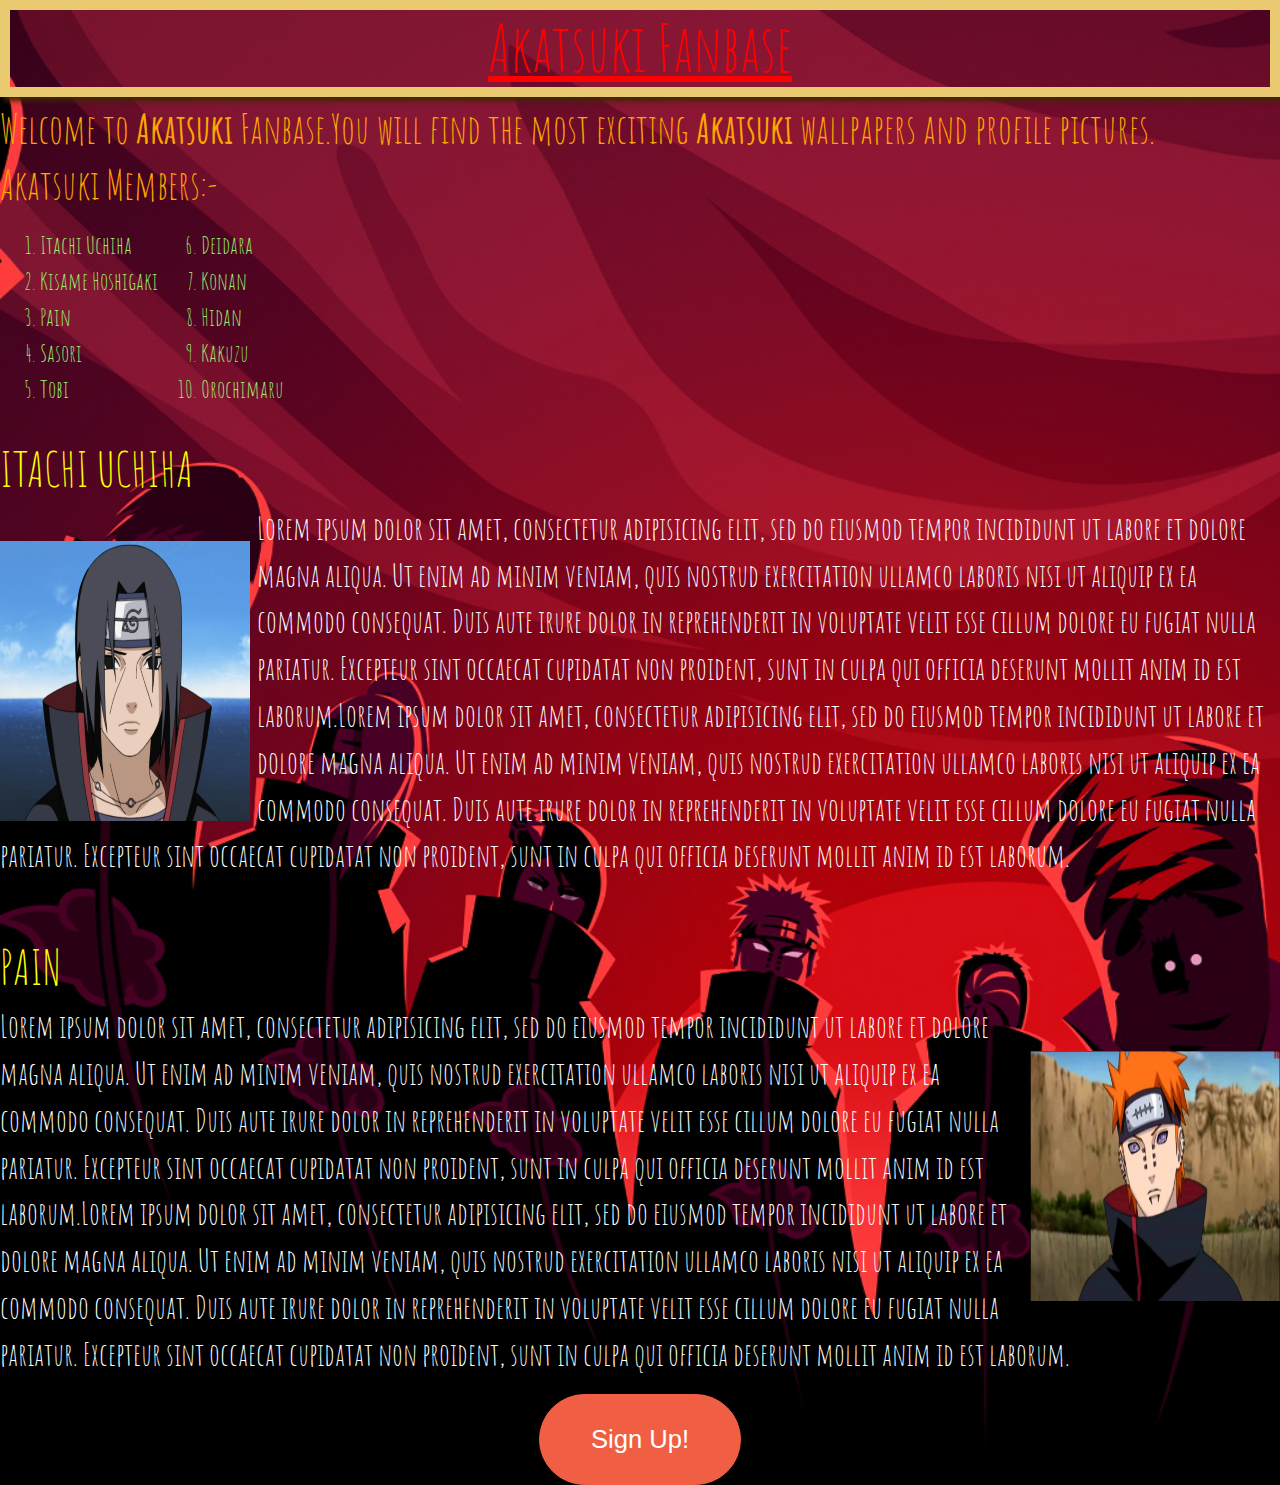
==== index.html @ c1d6a8ce "Update and rename 1.html to index.html" ====
<!DOCTYPE html>
<html>
<head>
	 <meta charset="utf-8">
      <meta name="viewport" content="width=device-width, initial-scale=1, shrink-to-fit=no">
	<title>Akatsuki-fanbase</title>
	 <link rel="stylesheet" href="https://stackpath.bootstrapcdn.com/bootstrap/4.3.1/css/bootstrap.min.css" integrity="sha384-ggOyR0iXCbMQv3Xipma34MD+dH/1fQ784/j6cY/iJTQUOhcWr7x9JvoRxT2MZw1T" crossorigin="anonymous">
	<link rel="stylesheet" type="text/css" href="style.css">
	<link href="https://fonts.googleapis.com/css2?family=Amatic+SC:wght@700&display=swap" rel="stylesheet">
</head>
<body>

<h1>Akatsuki Fanbase</h1>
<h2>  Welcome to <strong>Akatsuki</strong> Fanbase.You will find the most exciting <strong>Akatsuki</strong> wallpapers and profile pictures. </h2>

<h2>Akatsuki Members:-</h2>
<div class="boxmodel">
  <ol>
 	<li>Itachi Uchiha</li>
	<li>Kisame Hoshigaki</li>
	<li>Pain</li>
	<li>Sasori</li>
	<li>Tobi</li>
  </ol>
</div>
<div class="boxmodel">
  <ol start="6">
  	<li>Deidara</li>
  	<li>Konan</li>
  	<li>Hidan</li>
  	<li>Kakuzu</li>
	<li>Orochimaru</li>	
  </ol>
</div>


 <div id="div1">
 	<a href="itachi.html">ITACHI UCHIHA</a><br>
 	<img src="web.png" height="280" width="250">
 	<p>Lorem ipsum dolor sit amet, consectetur adipisicing elit, sed do eiusmod
 	tempor incididunt ut labore et dolore magna aliqua. Ut enim ad minim veniam,
 	quis nostrud exercitation ullamco laboris nisi ut aliquip ex ea commodo
 	consequat. Duis aute irure dolor in reprehenderit in voluptate velit esse
 	cillum dolore eu fugiat nulla pariatur. Excepteur sint occaecat cupidatat non
 	proident, sunt in culpa qui officia deserunt mollit anim id est laborum.Lorem ipsum dolor sit amet, consectetur adipisicing elit, sed do eiusmod
 	tempor incididunt ut labore et dolore magna aliqua. Ut enim ad minim veniam,
 	quis nostrud exercitation ullamco laboris nisi ut aliquip ex ea commodo
 	consequat. Duis aute irure dolor in reprehenderit in voluptate velit esse
 	cillum dolore eu fugiat nulla pariatur. Excepteur sint occaecat cupidatat non
	proident, sunt in culpa qui officia deserunt mollit anim id est laborum.</p>
	
</div>
	<div id="div2">  
	   <br><a href="pain.html">PAIN</a><br>
        <img src="web-2.jpg" height="250" width="250">
		<p>Lorem ipsum dolor sit amet, consectetur adipisicing elit, sed do eiusmod
		tempor incididunt ut labore et dolore magna aliqua. Ut enim ad minim veniam,
		quis nostrud exercitation ullamco laboris nisi ut aliquip ex ea commodo
		consequat. Duis aute irure dolor in reprehenderit in voluptate velit esse
		cillum dolore eu fugiat nulla pariatur. Excepteur sint occaecat cupidatat non
		proident, sunt in culpa qui officia deserunt mollit anim id est laborum.Lorem ipsum dolor sit amet, consectetur adipisicing elit, sed do eiusmod
		tempor incididunt ut labore et dolore magna aliqua. Ut enim ad minim veniam,
		quis nostrud exercitation ullamco laboris nisi ut aliquip ex ea commodo
		consequat. Duis aute irure dolor in reprehenderit in voluptate velit esse
		cillum dolore eu fugiat nulla pariatur. Excepteur sint occaecat cupidatat non
		proident, sunt in culpa qui officia deserunt mollit anim id est laborum.</p>
	</div>
<footer>
<a href="https://mailchi.mp/147aec777a44/sign-up"><button type="button" class="btn btn-primary">Sign Up!</button></a>	
</footer>


</body>
</html>
---- style.css ----
body{
background-image: url(320344.png);
background-size: cover;
font-family: 'Amatic SC', cursive;
}
h1{
	color:orange;
	text-align: center;
	border:10px solid #E9CA70;
	cursor: pointer;
	text-decoration: underline;
	font-size:400%; 
	font-weight:500;
	box-shadow: 4px 4px 5px #3E2903;
	
}
h1:hover{
	color:red;

}
h2{
	color:orange;
	font-size: 250%;
    
}
a{
	color: yellow;
	font-size: 200%;

}
 p{

	color:white;
	font-size:130%;
	
}
div {
	color:rgba(155,245,111,1);	font-size:150%;
}
.boxmodel{ 
	border:0px solid red;
	display:inline-block;
	padding: 0px 0px;
	margin:10px 0px;

}


#div1 img{
	float:left;
	margin-top:1.5em;
	margin-right: 0.3em;
}



#div2 img{
	float: right;
	margin-left: 0.3em;
	margin-top: 2em;
}
footer{
	clear:both;
	text-align: center;
}
form{
	color: yellow;
}
.container{
	display: flex;
	flex-wrap: wrap;
    justify-content: center;
}
#div4 img{
	width: 400px;
	height: 400px;
	margin: 10px;
	transition: all 0.5s;
}

#div4 img:hover{
	transform:scale(1.1);
}


.btn-primary{
	background-color: #F05F44;
	border-radius:300px;
	padding: 1em 2em;
	border-color: #F05F44;
	font-size: 80%;
	font-family: arial;
}
.btn-primary:hover{
	background-color: #ee4b08;
	border-color: #ee4b08;
	
}
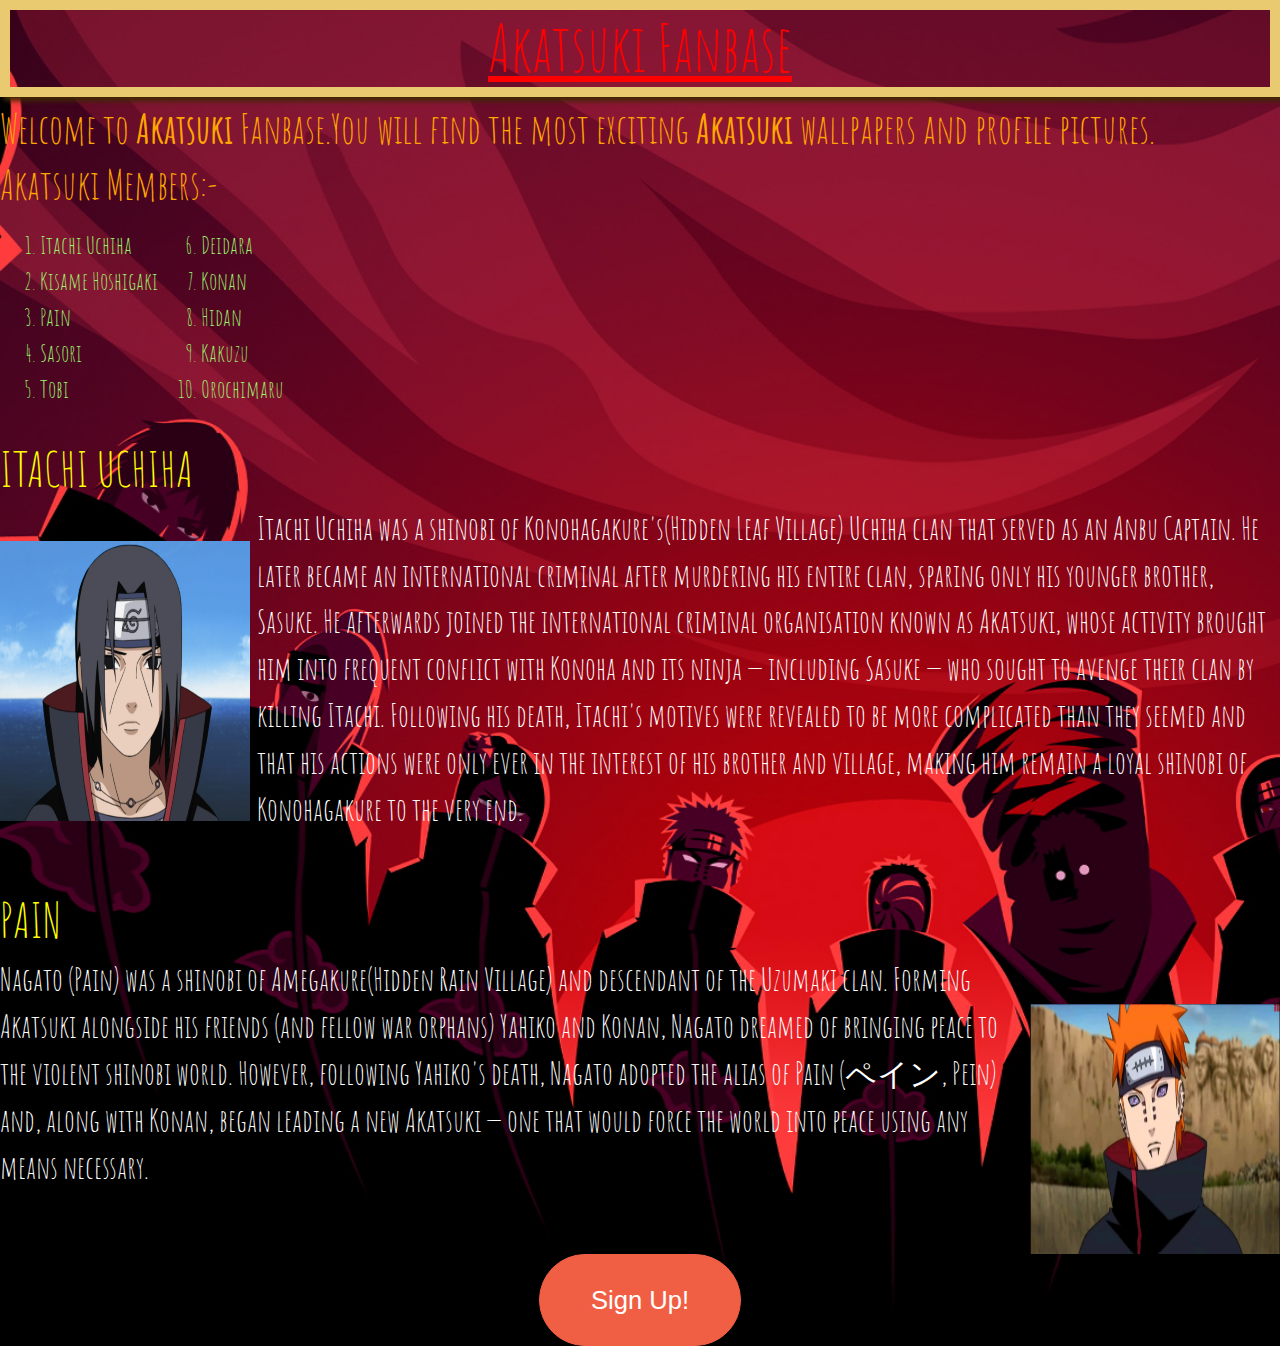
==== commit 15ebd191: "Website" ====
--- a/index.html
+++ b/index.html
@@ -37,33 +37,13 @@
  <div id="div1">
  	<a href="itachi.html">ITACHI UCHIHA</a><br>
  	<img src="web.png" height="280" width="250">
- 	<p>Lorem ipsum dolor sit amet, consectetur adipisicing elit, sed do eiusmod
- 	tempor incididunt ut labore et dolore magna aliqua. Ut enim ad minim veniam,
- 	quis nostrud exercitation ullamco laboris nisi ut aliquip ex ea commodo
- 	consequat. Duis aute irure dolor in reprehenderit in voluptate velit esse
- 	cillum dolore eu fugiat nulla pariatur. Excepteur sint occaecat cupidatat non
- 	proident, sunt in culpa qui officia deserunt mollit anim id est laborum.Lorem ipsum dolor sit amet, consectetur adipisicing elit, sed do eiusmod
- 	tempor incididunt ut labore et dolore magna aliqua. Ut enim ad minim veniam,
- 	quis nostrud exercitation ullamco laboris nisi ut aliquip ex ea commodo
- 	consequat. Duis aute irure dolor in reprehenderit in voluptate velit esse
- 	cillum dolore eu fugiat nulla pariatur. Excepteur sint occaecat cupidatat non
-	proident, sunt in culpa qui officia deserunt mollit anim id est laborum.</p>
+ 	<p>Itachi Uchiha was a shinobi of Konohagakure's(Hidden Leaf Village) Uchiha clan that served as an Anbu Captain. He later became an international criminal after murdering his entire clan, sparing only his younger brother, Sasuke. He afterwards joined the international criminal organisation known as Akatsuki, whose activity brought him into frequent conflict with Konoha and its ninja — including Sasuke — who sought to avenge their clan by killing Itachi. Following his death, Itachi's motives were revealed to be more complicated than they seemed and that his actions were only ever in the interest of his brother and village, making him remain a loyal shinobi of Konohagakure to the very end.</p>
 	
 </div>
 	<div id="div2">  
 	   <br><a href="pain.html">PAIN</a><br>
         <img src="web-2.jpg" height="250" width="250">
-		<p>Lorem ipsum dolor sit amet, consectetur adipisicing elit, sed do eiusmod
-		tempor incididunt ut labore et dolore magna aliqua. Ut enim ad minim veniam,
-		quis nostrud exercitation ullamco laboris nisi ut aliquip ex ea commodo
-		consequat. Duis aute irure dolor in reprehenderit in voluptate velit esse
-		cillum dolore eu fugiat nulla pariatur. Excepteur sint occaecat cupidatat non
-		proident, sunt in culpa qui officia deserunt mollit anim id est laborum.Lorem ipsum dolor sit amet, consectetur adipisicing elit, sed do eiusmod
-		tempor incididunt ut labore et dolore magna aliqua. Ut enim ad minim veniam,
-		quis nostrud exercitation ullamco laboris nisi ut aliquip ex ea commodo
-		consequat. Duis aute irure dolor in reprehenderit in voluptate velit esse
-		cillum dolore eu fugiat nulla pariatur. Excepteur sint occaecat cupidatat non
-		proident, sunt in culpa qui officia deserunt mollit anim id est laborum.</p>
+		<p>Nagato (Pain) was a shinobi of Amegakure(Hidden Rain Village) and descendant of the Uzumaki clan. Forming Akatsuki alongside his friends (and fellow war orphans) Yahiko and Konan, Nagato dreamed of bringing peace to the violent shinobi world. However, following Yahiko's death, Nagato adopted the alias of Pain (ペイン, Pein) and, along with Konan, began leading a new Akatsuki — one that would force the world into peace using any means necessary.</p>
 	</div>
 <footer>
 <a href="https://mailchi.mp/147aec777a44/sign-up"><button type="button" class="btn btn-primary">Sign Up!</button></a>	
@@ -71,4 +51,4 @@
 
 
 </body>
-</html>
+</html>--- a/style.css
+++ b/style.css
@@ -95,4 +95,4 @@
 	background-color: #ee4b08;
 	border-color: #ee4b08;
 	
-}
+}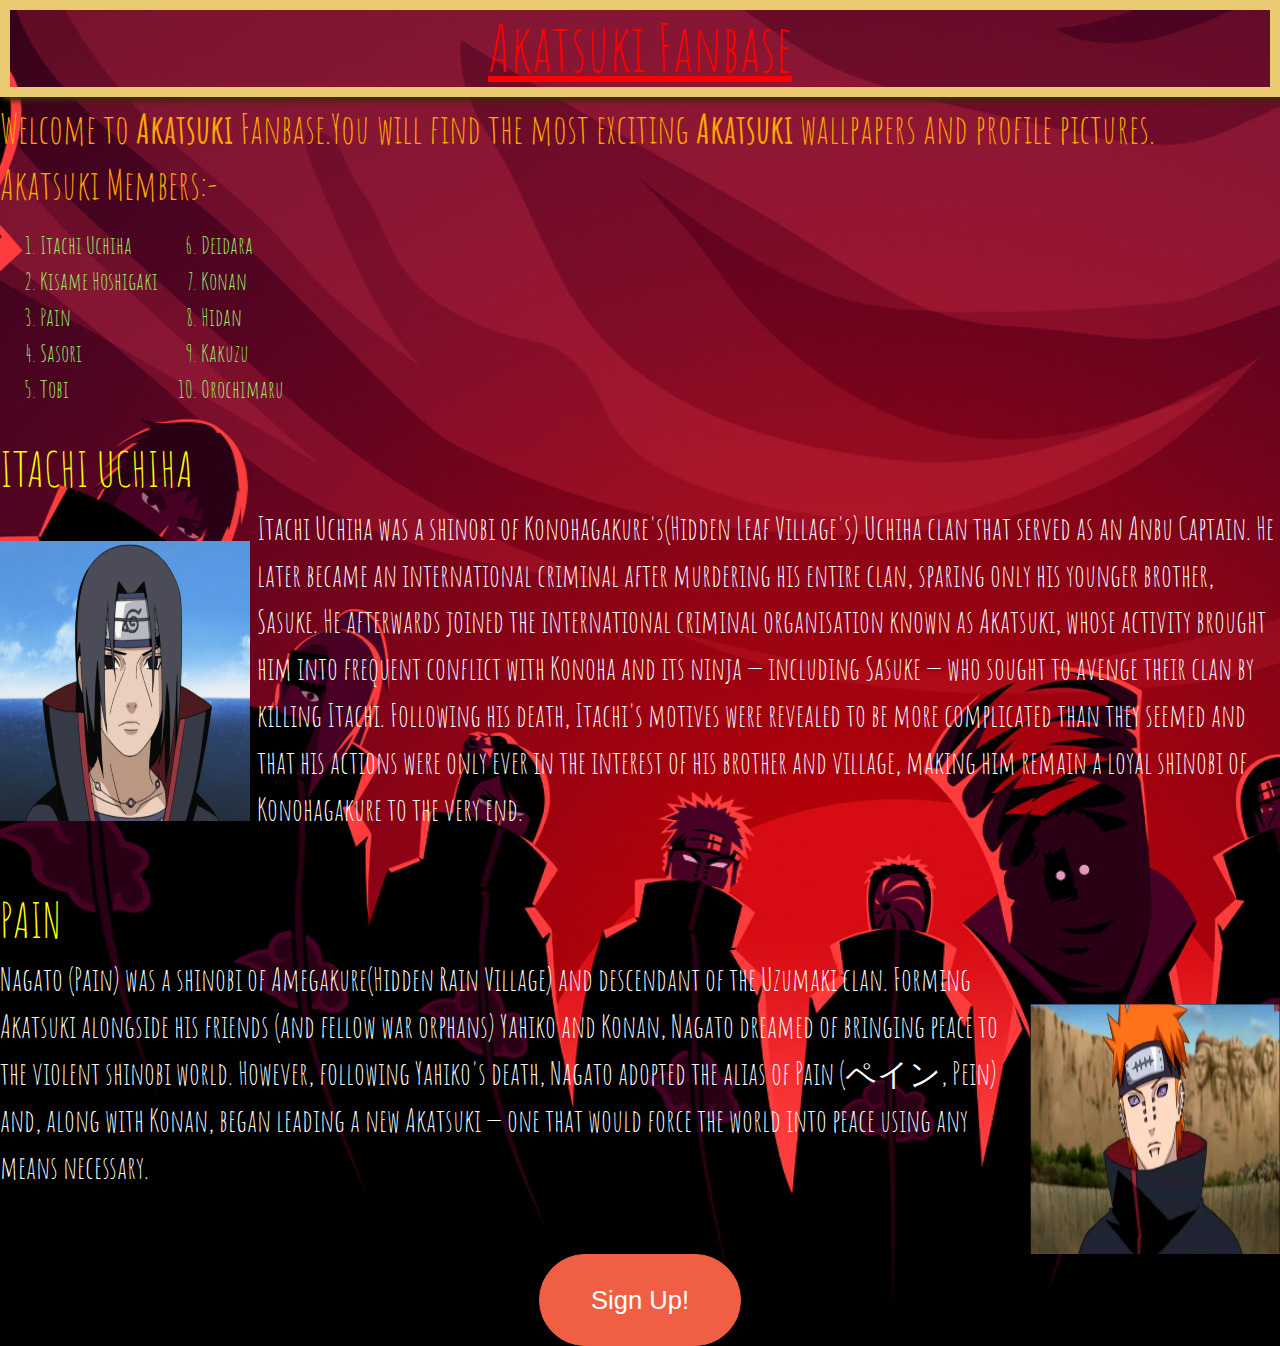
==== commit f03f05aa: "Update index.html" ====
--- a/index.html
+++ b/index.html
@@ -37,13 +37,20 @@
  <div id="div1">
  	<a href="itachi.html">ITACHI UCHIHA</a><br>
  	<img src="web.png" height="280" width="250">
- 	<p>Itachi Uchiha was a shinobi of Konohagakure's(Hidden Leaf Village) Uchiha clan that served as an Anbu Captain. He later became an international criminal after murdering his entire clan, sparing only his younger brother, Sasuke. He afterwards joined the international criminal organisation known as Akatsuki, whose activity brought him into frequent conflict with Konoha and its ninja — including Sasuke — who sought to avenge their clan by killing Itachi. Following his death, Itachi's motives were revealed to be more complicated than they seemed and that his actions were only ever in the interest of his brother and village, making him remain a loyal shinobi of Konohagakure to the very end.</p>
+ 	<p>Itachi Uchiha was a shinobi of Konohagakure's(Hidden Leaf Village's) Uchiha clan that served as an Anbu Captain. He later became an international criminal after
+		murdering his entire clan, sparing only his younger brother, Sasuke. He afterwards joined the international criminal organisation known as Akatsuki, whose 
+		activity brought him into frequent conflict with Konoha and its ninja — including Sasuke — who sought to avenge their clan by killing Itachi.
+		Following his death, Itachi's motives were revealed to be more complicated than they seemed and that his actions were only ever in the interest of 
+		his brother and village, making him remain a loyal shinobi of Konohagakure to the very end.</p>
 	
 </div>
 	<div id="div2">  
 	   <br><a href="pain.html">PAIN</a><br>
         <img src="web-2.jpg" height="250" width="250">
-		<p>Nagato (Pain) was a shinobi of Amegakure(Hidden Rain Village) and descendant of the Uzumaki clan. Forming Akatsuki alongside his friends (and fellow war orphans) Yahiko and Konan, Nagato dreamed of bringing peace to the violent shinobi world. However, following Yahiko's death, Nagato adopted the alias of Pain (ペイン, Pein) and, along with Konan, began leading a new Akatsuki — one that would force the world into peace using any means necessary.</p>
+		<p>Nagato (Pain) was a shinobi of Amegakure(Hidden Rain Village) and descendant of the Uzumaki clan. Forming Akatsuki alongside his friends
+		(and fellow war orphans) Yahiko and Konan, Nagato dreamed of bringing peace to the violent shinobi world. However, following Yahiko's death,
+	        Nagato adopted the alias of Pain (ペイン, Pein) and, along with Konan, began leading a new Akatsuki — one that would force the world into peace
+		using any means necessary.</p>
 	</div>
 <footer>
 <a href="https://mailchi.mp/147aec777a44/sign-up"><button type="button" class="btn btn-primary">Sign Up!</button></a>	
@@ -51,4 +58,4 @@
 
 
 </body>
-</html>+</html>
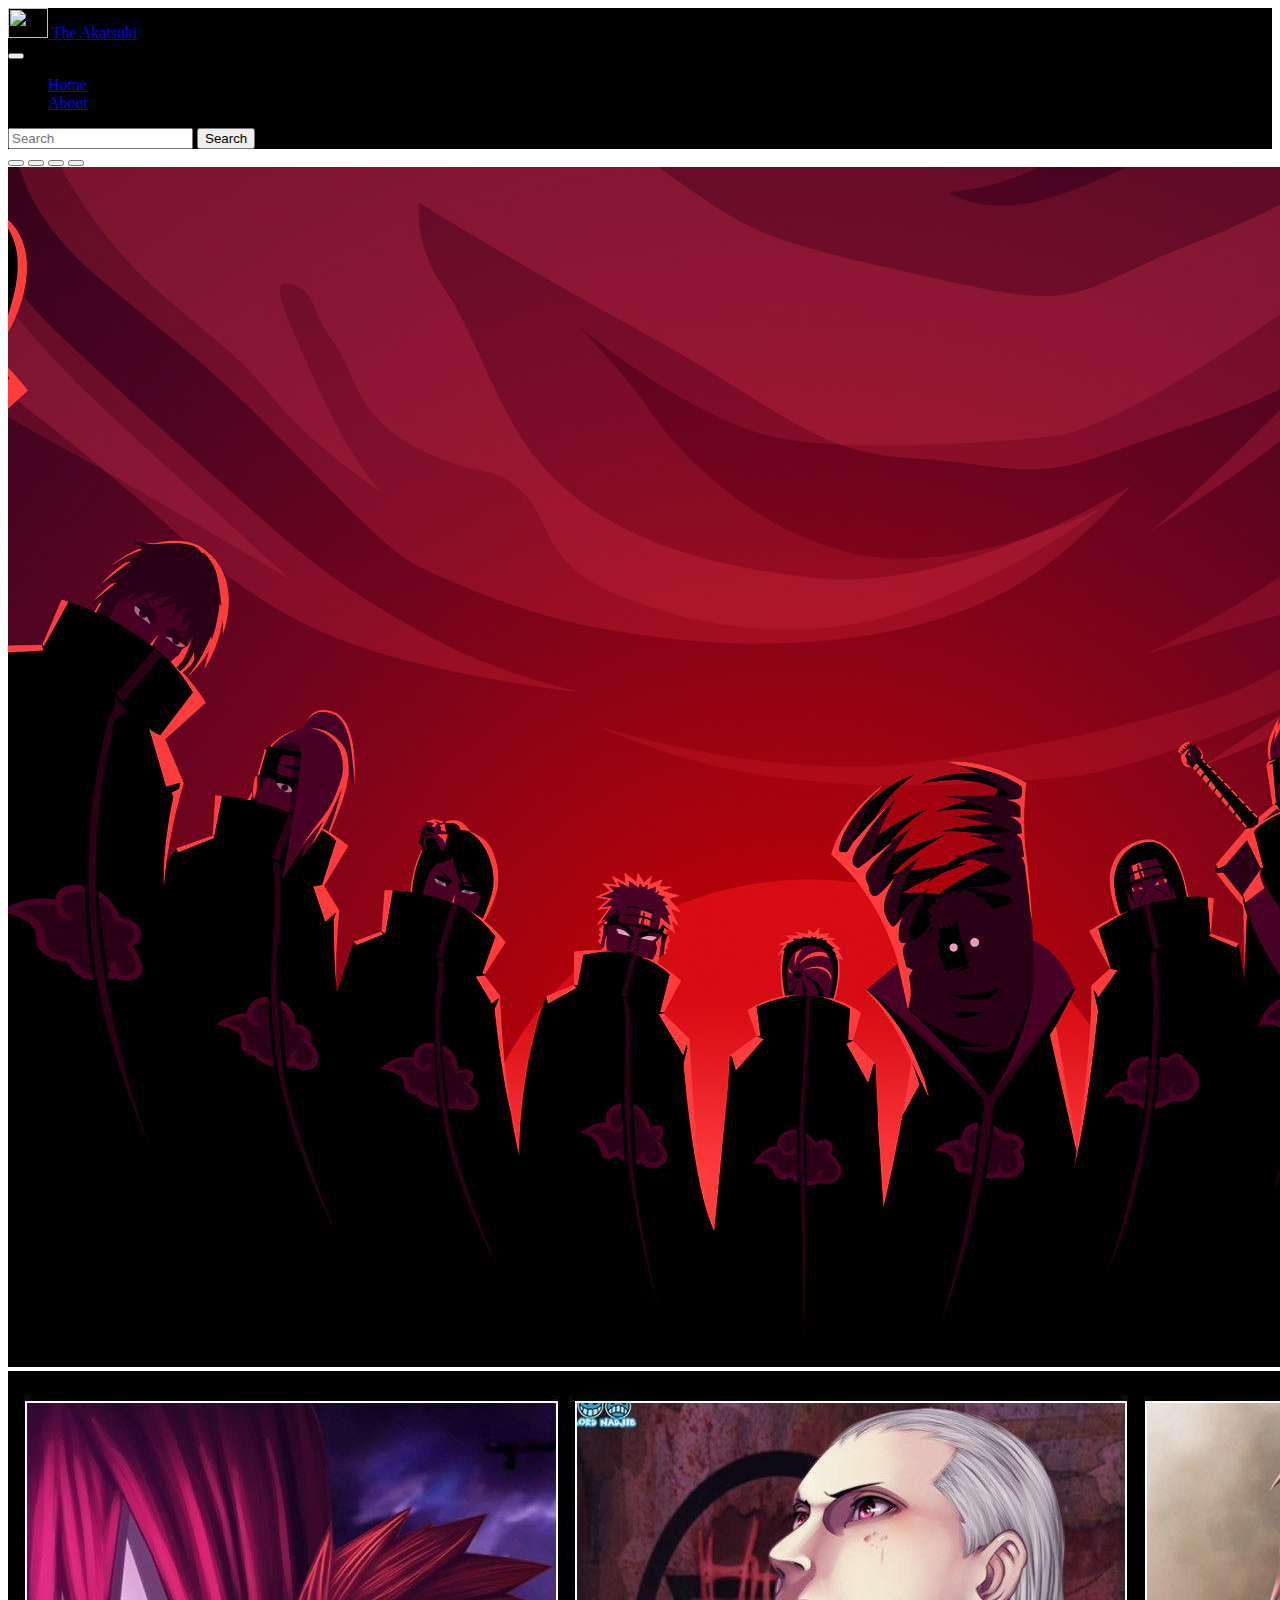
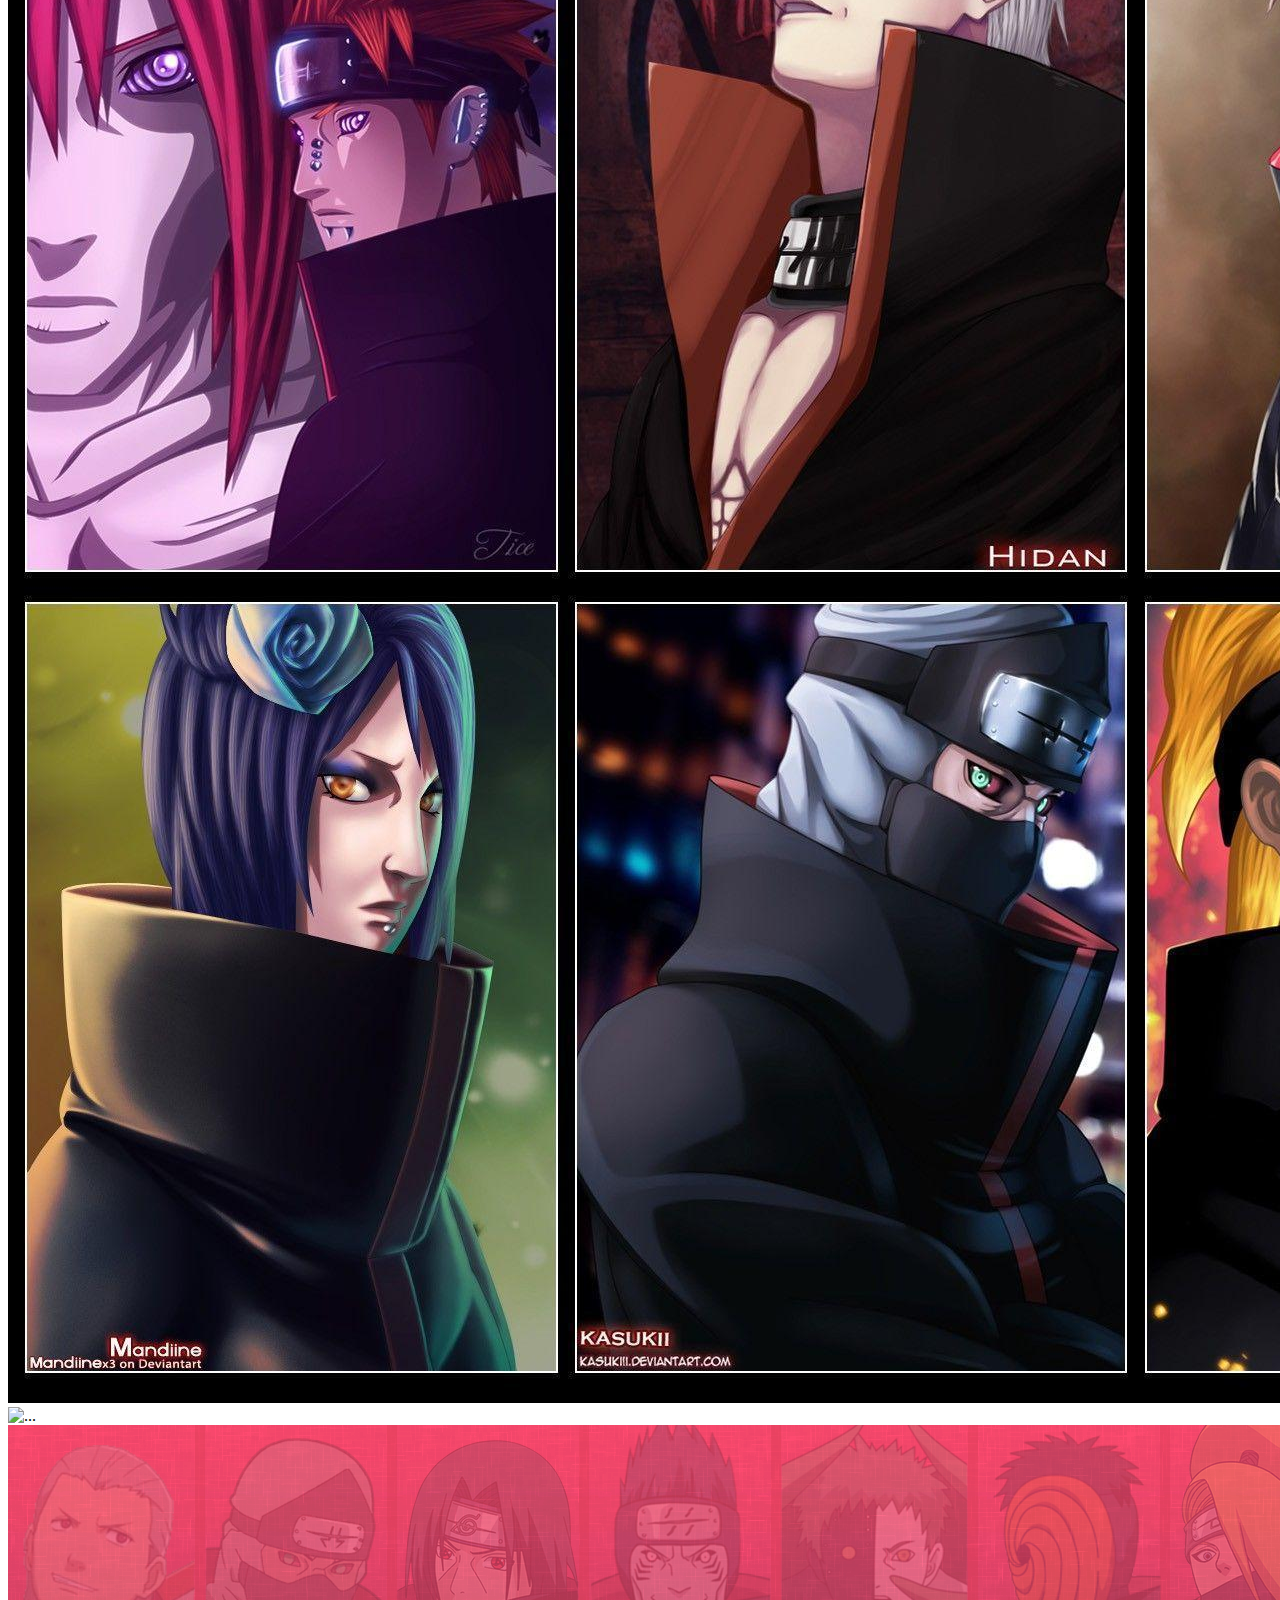
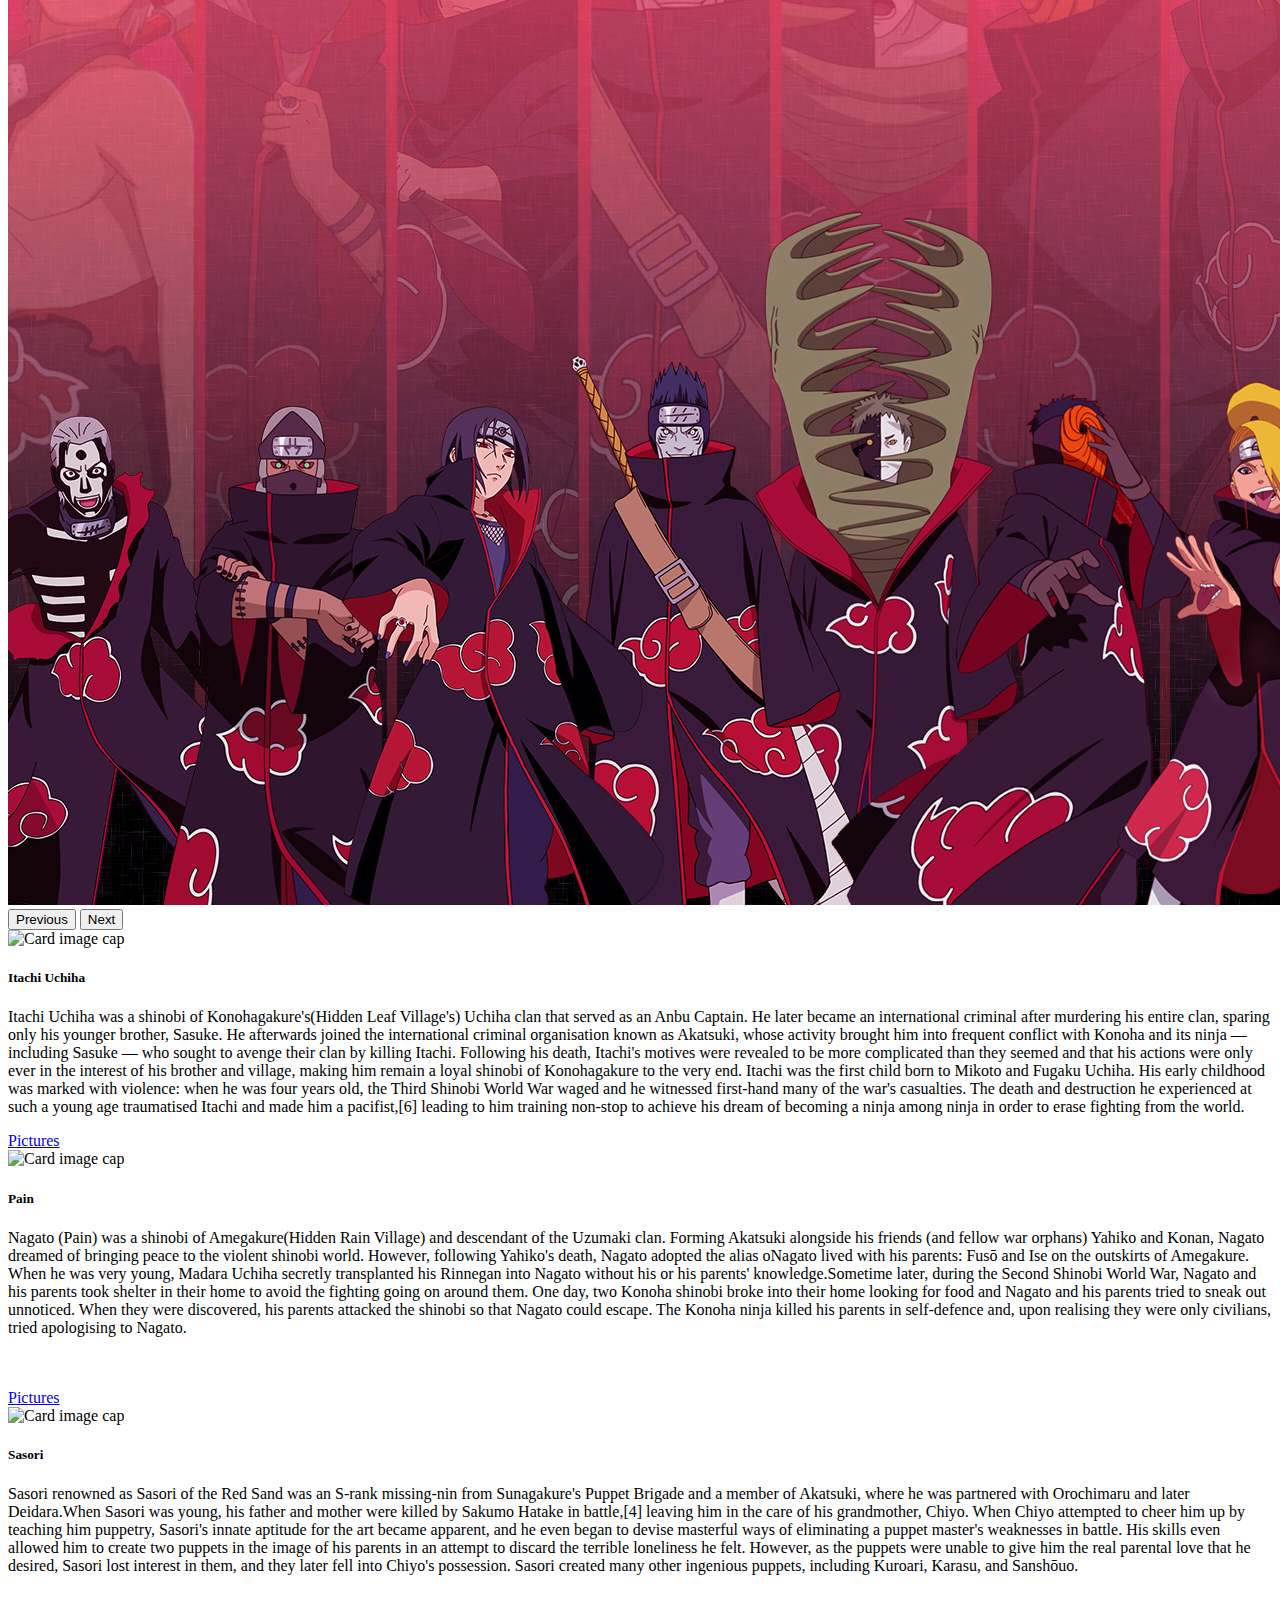
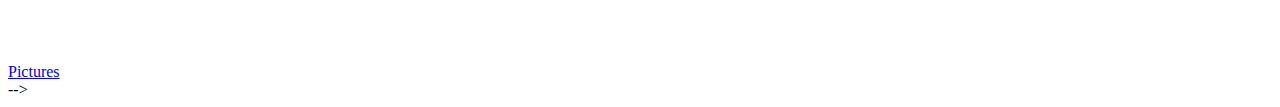
==== commit 73e61ee1: "Create index.html" ====
--- a/index.html
+++ b/index.html
@@ -1,61 +1,126 @@
-<!DOCTYPE html>
-<html>
-<head>
-	 <meta charset="utf-8">
-      <meta name="viewport" content="width=device-width, initial-scale=1, shrink-to-fit=no">
-	<title>Akatsuki-fanbase</title>
-	 <link rel="stylesheet" href="https://stackpath.bootstrapcdn.com/bootstrap/4.3.1/css/bootstrap.min.css" integrity="sha384-ggOyR0iXCbMQv3Xipma34MD+dH/1fQ784/j6cY/iJTQUOhcWr7x9JvoRxT2MZw1T" crossorigin="anonymous">
-	<link rel="stylesheet" type="text/css" href="style.css">
-	<link href="https://fonts.googleapis.com/css2?family=Amatic+SC:wght@700&display=swap" rel="stylesheet">
-</head>
-<body>
+<!doctype html>
+<html lang="en">
+  <head>
+    <!-- Required meta tags -->
+    <meta charset="utf-8">
+    <meta name="viewport" content="width=device-width, initial-scale=1">
 
-<h1>Akatsuki Fanbase</h1>
-<h2>  Welcome to <strong>Akatsuki</strong> Fanbase.You will find the most exciting <strong>Akatsuki</strong> wallpapers and profile pictures. </h2>
+    <!-- Bootstrap CSS -->
+    <link href="https://cdn.jsdelivr.net/npm/bootstrap@5.0.0-beta3/dist/css/bootstrap.min.css" rel="stylesheet" integrity="sha384-eOJMYsd53ii+scO/bJGFsiCZc+5NDVN2yr8+0RDqr0Ql0h+rP48ckxlpbzKgwra6" crossorigin="anonymous">
+    <link rel="stylesheet" type="text/css" href="style.css">
+    <title>Akatsuki</title>
+  </head>
+  <body>
+ <nav class="navbar navbar-expand-lg navbar-dark "style="background-color:black;" >
+  <div class="container-fluid">
+    <nav class="navbar navbar-dark " >
+  <div class="container-fluid">
+    <a class="navbar-brand "  style="background-color:black;" href="#">
+      <img src="logo.jpg" alt="" width="40" height="30" class="d-inline-block align-text-top">
+      The Akatsuki
+    </a>
+  </div>
+</nav>
+    <button class="navbar-toggler" type="button" data-bs-toggle="collapse" data-bs-target="#navbarSupportedContent" aria-controls="navbarSupportedContent" aria-expanded="false" aria-label="Toggle navigation">
+      <span class="navbar-toggler-icon"></span>
+    </button>
+    <div class="collapse navbar-collapse" id="navbarSupportedContent">
+      <ul class="navbar-nav me-auto mb-2 mb-lg-0">
+        <li class="nav-item">
+          <a class="nav-link active" aria-current="page" href="#">Home</a>
+        </li>
+        <li class="nav-item">
+          <a class="nav-link" href="#">About</a>
+        </li>
+        
+      
+      </ul>
+      <form class="d-flex">
+        <input class="form-control me-2" type="search" placeholder="Search" aria-label="Search">
+        <button class="btn btn-outline-danger" type="submit">Search</button>
+      </form>
+    </div>
+  </div>
+</nav>
 
-<h2>Akatsuki Members:-</h2>
-<div class="boxmodel">
-  <ol>
- 	<li>Itachi Uchiha</li>
-	<li>Kisame Hoshigaki</li>
-	<li>Pain</li>
-	<li>Sasori</li>
-	<li>Tobi</li>
-  </ol>
+
+<div class="container-fluid">
+   <div id="carouselExampleIndicators" class="carousel slide carousel-fade" data-bs-ride="carousel">
+  <div class="carousel-indicators">
+    <button type="button" data-bs-target="#carouselExampleIndicators" data-bs-slide-to="0" class="active" aria-current="true" aria-label="Slide 1"></button>
+    <button type="button" data-bs-target="#carouselExampleIndicators" data-bs-slide-to="1" aria-label="Slide 2"></button>
+    <button type="button" data-bs-target="#carouselExampleIndicators" data-bs-slide-to="2" aria-label="Slide 3"></button>
+    <button type="button" data-bs-target="#carouselExampleIndicators" data-bs-slide-to="3" aria-label="Slide 4"></button>
+  </div>
+  <div class="carousel-inner">
+    <div class="carousel-item active">
+      <img src="carousel1.png" class="d-block w-100" alt="...">
+    </div>
+     <div class="carousel-item">
+      <img src="akatsuki-2.jpg" class="d-block w-100" alt="...">
+    </div>
+    <div class="carousel-item">
+      <img src="akatsuki-1.jpg" class="d-block w-100" alt="...">
+    </div>
+    <div class="carousel-item">
+      <img src="akatsuki.png" class="d-block w-100" alt="...">
+    </div>
+     
+  </div>
+  <button class="carousel-control-prev" type="button" data-bs-target="#carouselExampleIndicators" data-bs-slide="prev">
+    <span class="carousel-control-prev-icon" aria-hidden="true"></span>
+    <span class="visually-hidden">Previous</span>
+  </button>
+  <button class="carousel-control-next" type="button" data-bs-target="#carouselExampleIndicators" data-bs-slide="next">
+    <span class="carousel-control-next-icon" aria-hidden="true"></span>
+    <span class="visually-hidden">Next</span>
+  </button>
+ </div>
 </div>
-<div class="boxmodel">
-  <ol start="6">
-  	<li>Deidara</li>
-  	<li>Konan</li>
-  	<li>Hidan</li>
-  	<li>Kakuzu</li>
-	<li>Orochimaru</li>	
-  </ol>
+<div class="card-group">
+  <div class="card bg-dark mx-2">
+    <img class="card-img-top" src="web.png" height="300" width="250" alt="Card image cap">
+    <div class="card-body">
+      <h5 class="card-title">Itachi Uchiha</h5>
+      <p class="card-text">Itachi Uchiha was a shinobi of Konohagakure's(Hidden Leaf Village's) Uchiha clan that served as an Anbu Captain. He later became an international criminal after
+         murdering his entire clan, sparing only his younger brother, Sasuke. He afterwards joined the international criminal organisation known as Akatsuki, whose 
+         activity brought him into frequent conflict with Konoha and its ninja — including Sasuke — who sought to avenge their clan by killing Itachi.
+         Following his death, Itachi's motives were revealed to be more complicated than they seemed and that his actions were only ever in the interest of 
+         his brother and village, making him remain a loyal shinobi of Konohagakure to the very end. Itachi was the first child born to Mikoto and Fugaku Uchiha. His early childhood was marked with violence: when he was four years old, the Third Shinobi World War waged and he witnessed first-hand many of the war's casualties. The death and destruction he experienced at such a young age traumatised Itachi and made him a pacifist,[6] leading to him training non-stop to achieve his dream of becoming a ninja among ninja in order to erase fighting from the world.</p>
+    
+      <a href="itachi.html" class="btn btn-danger">Pictures</a>
+    </div>
+  </div>
+  <div class="card bg-dark mx-2">
+    <img class="card-img-top" src="web-2.jpg" height="300" width="250" alt="Card image cap">
+    <div class="card-body">
+      <h5 class="card-title">Pain</h5>
+      <p class="card-text">Nagato (Pain) was a shinobi of Amegakure(Hidden Rain Village) and descendant of the Uzumaki clan. Forming Akatsuki alongside his friends
+         (and fellow war orphans) Yahiko and Konan, Nagato dreamed of bringing peace to the violent shinobi world. However, following Yahiko's death,
+          Nagato adopted the alias oNagato lived with his parents: Fusō and Ise on the outskirts of Amegakure. When he was very young, Madara Uchiha secretly transplanted his Rinnegan into Nagato without his or his parents' knowledge.Sometime later, during the Second Shinobi World War, Nagato and his parents took shelter in their home to avoid the fighting going on around them. One day, two Konoha shinobi broke into their home looking for food and Nagato and his parents tried to sneak out unnoticed. When they were discovered, his parents attacked the shinobi so that Nagato could escape. The Konoha ninja killed his parents in self-defence and, upon realising they were only civilians, tried apologising to Nagato. </p><br><br>
+    
+      <a href="pain.html" class="btn btn-danger">Pictures</a>
+    </div>
+  </div>
+  <div class="card bg-dark mx-2">
+    <img class="card-img-top" src="web-3.png" height="300" width="250" alt="Card image cap">
+    <div class="card-body">
+      <h5 class="card-title">Sasori</h5>
+      <p class="card-text">Sasori renowned as Sasori of the Red Sand was an S-rank missing-nin from Sunagakure's Puppet Brigade and a member of Akatsuki, where he was partnered with Orochimaru and later Deidara.When Sasori was young, his father and mother were killed by Sakumo Hatake in battle,[4] leaving him in the care of his grandmother, Chiyo. When Chiyo attempted to cheer him up by teaching him puppetry, Sasori's innate aptitude for the art became apparent, and he even began to devise masterful ways of eliminating a puppet master's weaknesses in battle. His skills even allowed him to create two puppets in the image of his parents in an attempt to discard the terrible loneliness he felt. However, as the puppets were unable to give him the real parental love that he desired, Sasori lost interest in them, and they later fell into Chiyo's possession. Sasori created many other ingenious puppets, including Kuroari, Karasu, and Sanshōuo.</p><br><br><br><br>
+      
+      
+      <a href=" " class="btn btn-danger">Pictures</a>
+    </div>
+  </div>
 </div>
 
+ 
+  
 
- <div id="div1">
- 	<a href="itachi.html">ITACHI UCHIHA</a><br>
- 	<img src="web.png" height="280" width="250">
- 	<p>Itachi Uchiha was a shinobi of Konohagakure's(Hidden Leaf Village's) Uchiha clan that served as an Anbu Captain. He later became an international criminal after
-		murdering his entire clan, sparing only his younger brother, Sasuke. He afterwards joined the international criminal organisation known as Akatsuki, whose 
-		activity brought him into frequent conflict with Konoha and its ninja — including Sasuke — who sought to avenge their clan by killing Itachi.
-		Following his death, Itachi's motives were revealed to be more complicated than they seemed and that his actions were only ever in the interest of 
-		his brother and village, making him remain a loyal shinobi of Konohagakure to the very end.</p>
-	
-</div>
-	<div id="div2">  
-	   <br><a href="pain.html">PAIN</a><br>
-        <img src="web-2.jpg" height="250" width="250">
-		<p>Nagato (Pain) was a shinobi of Amegakure(Hidden Rain Village) and descendant of the Uzumaki clan. Forming Akatsuki alongside his friends
-		(and fellow war orphans) Yahiko and Konan, Nagato dreamed of bringing peace to the violent shinobi world. However, following Yahiko's death,
-	        Nagato adopted the alias of Pain (ペイン, Pein) and, along with Konan, began leading a new Akatsuki — one that would force the world into peace
-		using any means necessary.</p>
-	</div>
-<footer>
-<a href="https://mailchi.mp/147aec777a44/sign-up"><button type="button" class="btn btn-primary">Sign Up!</button></a>	
-</footer>
+  
+  
+    <script src="https://cdn.jsdelivr.net/npm/bootstrap@5.0.0-beta3/dist/js/bootstrap.bundle.min.js" integrity="sha384-JEW9xMcG8R+pH31jmWH6WWP0WintQrMb4s7ZOdauHnUtxwoG2vI5DkLtS3qm9Ekf" crossorigin="anonymous"></script>
 
-
-</body>
-</html>
+    -->
+  </body>
+</html>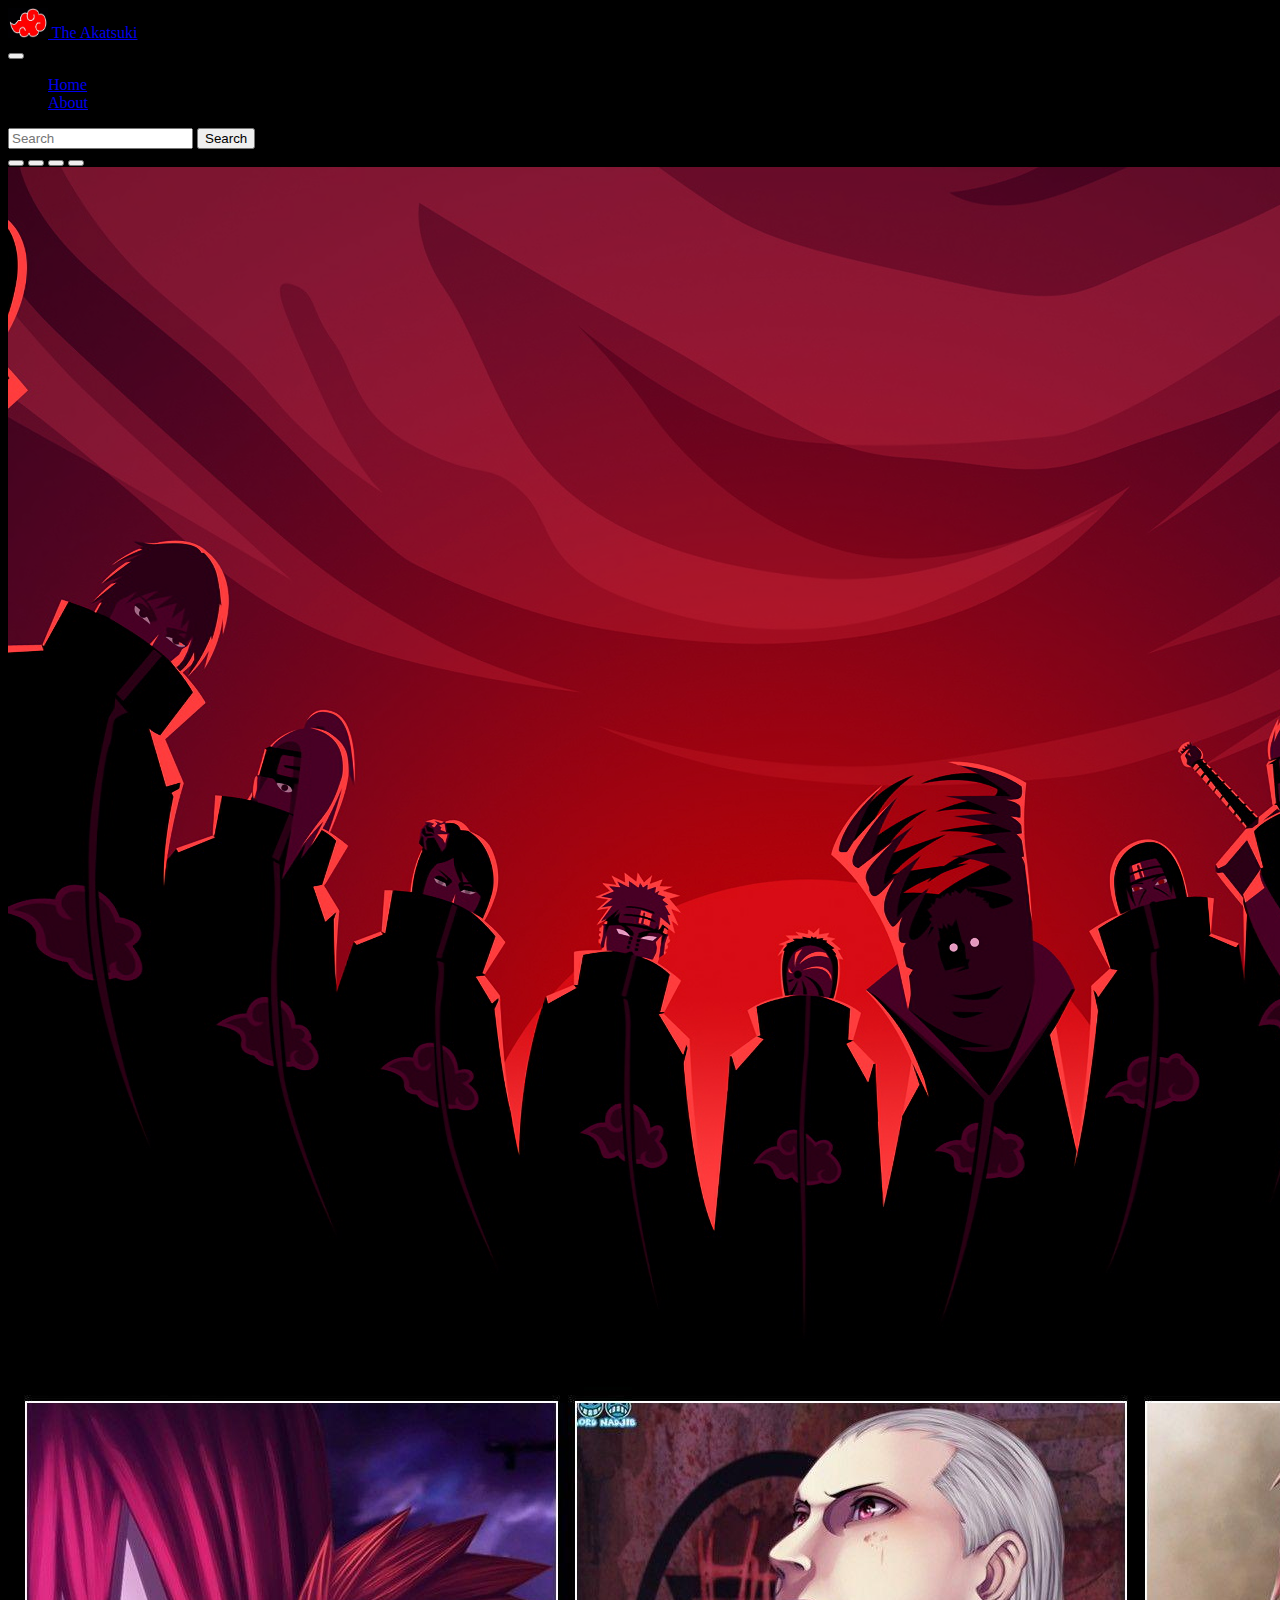
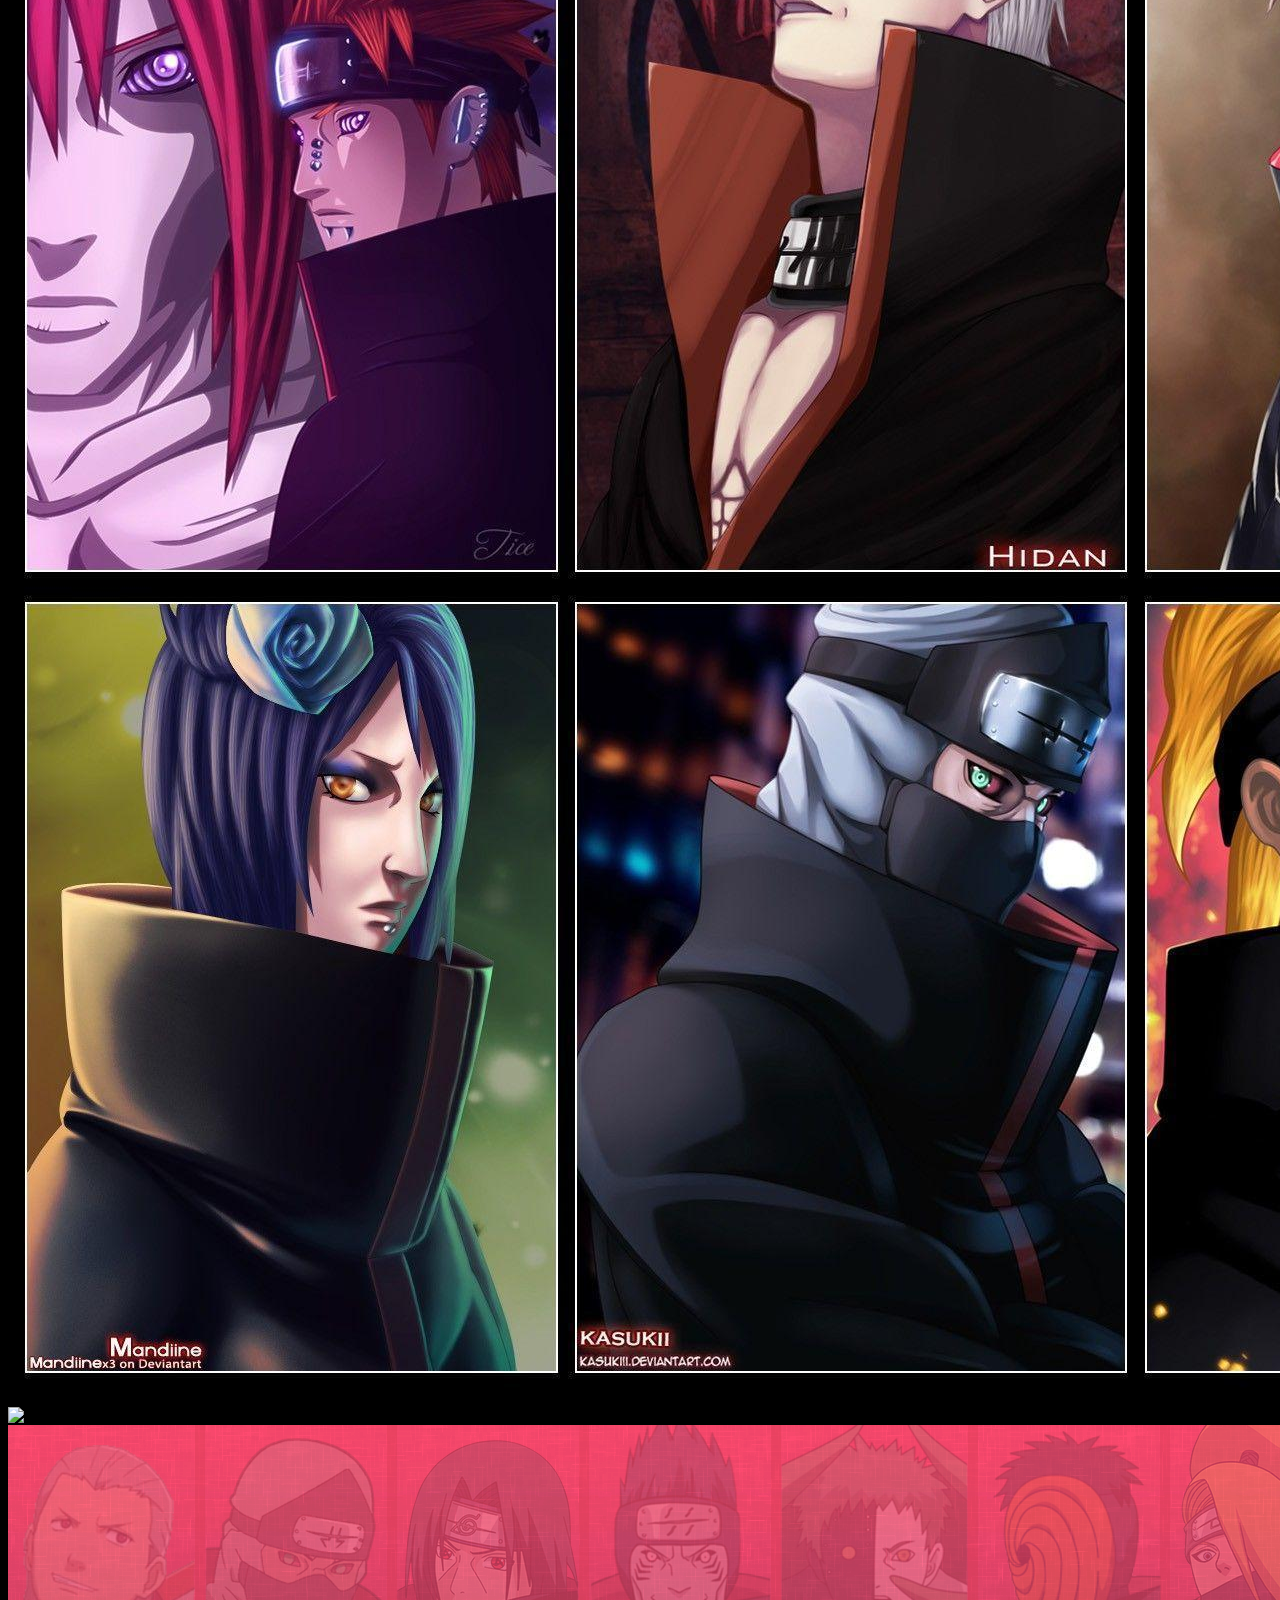
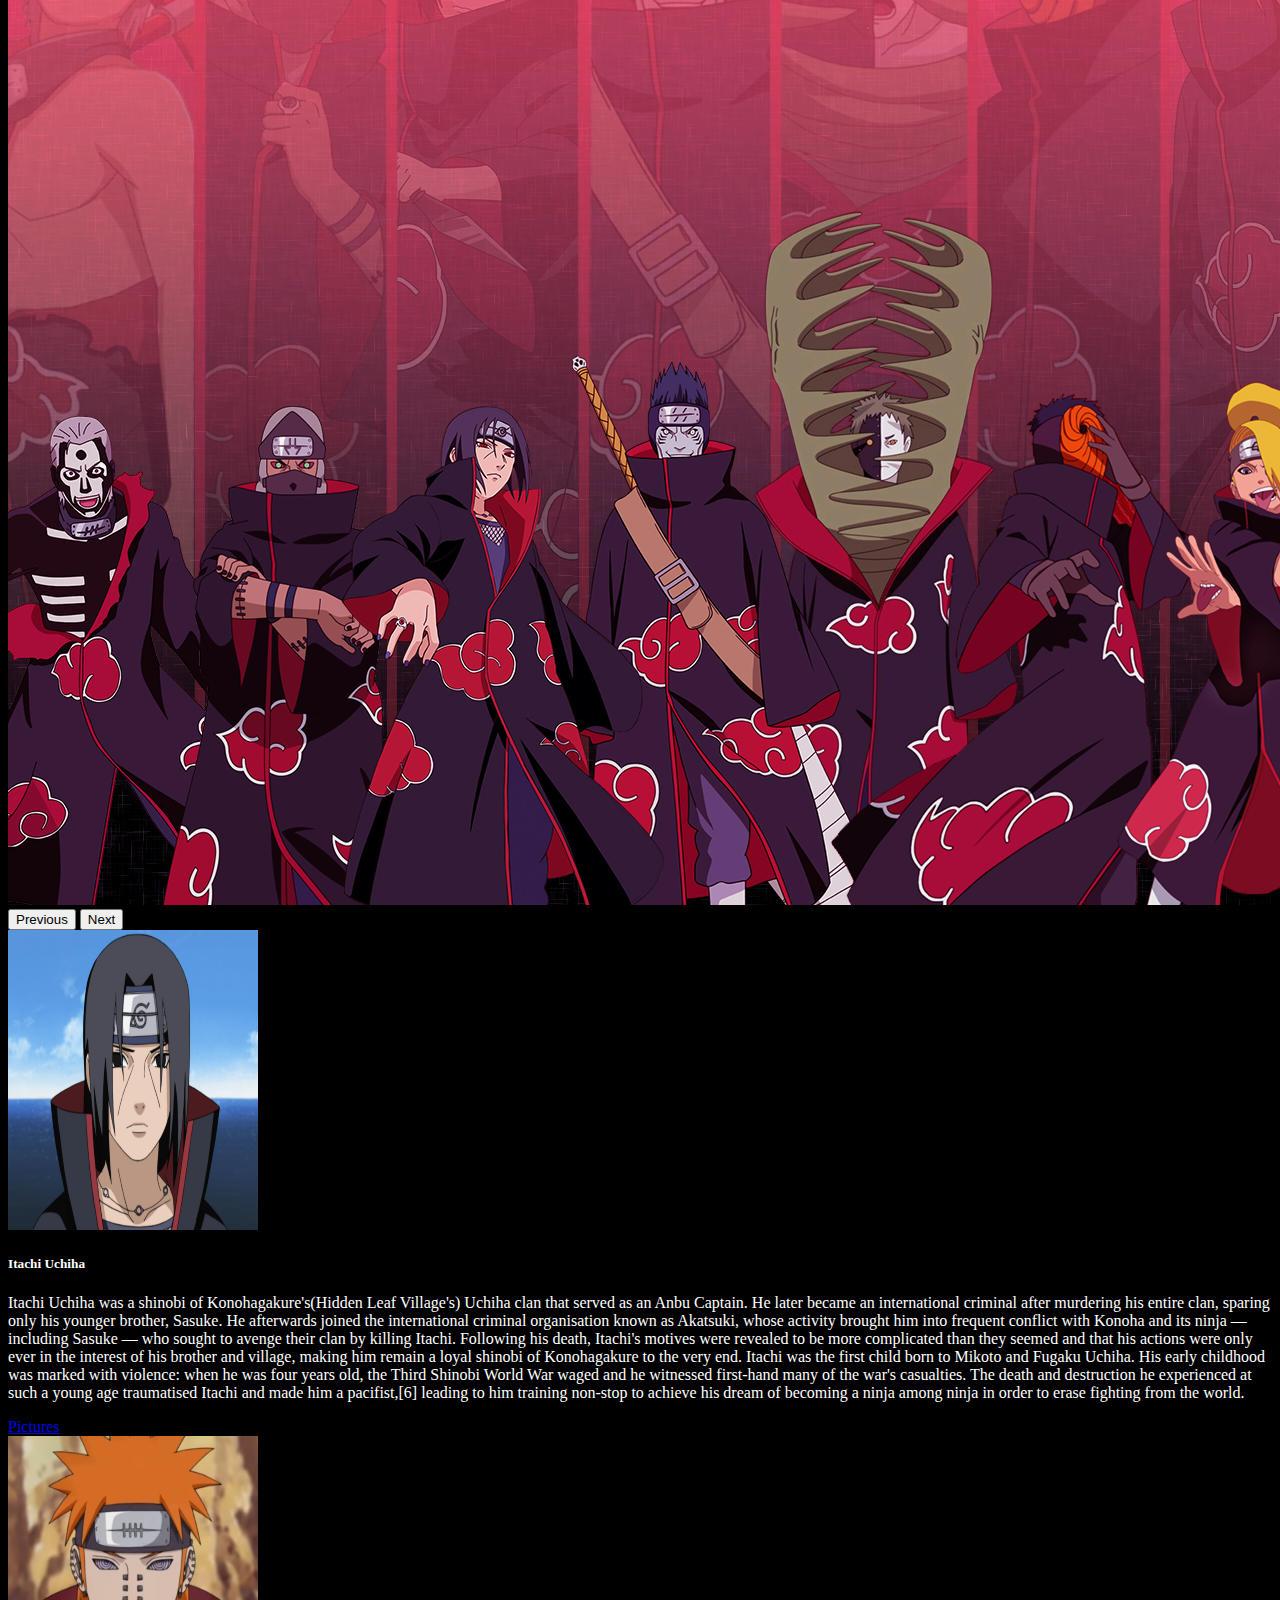
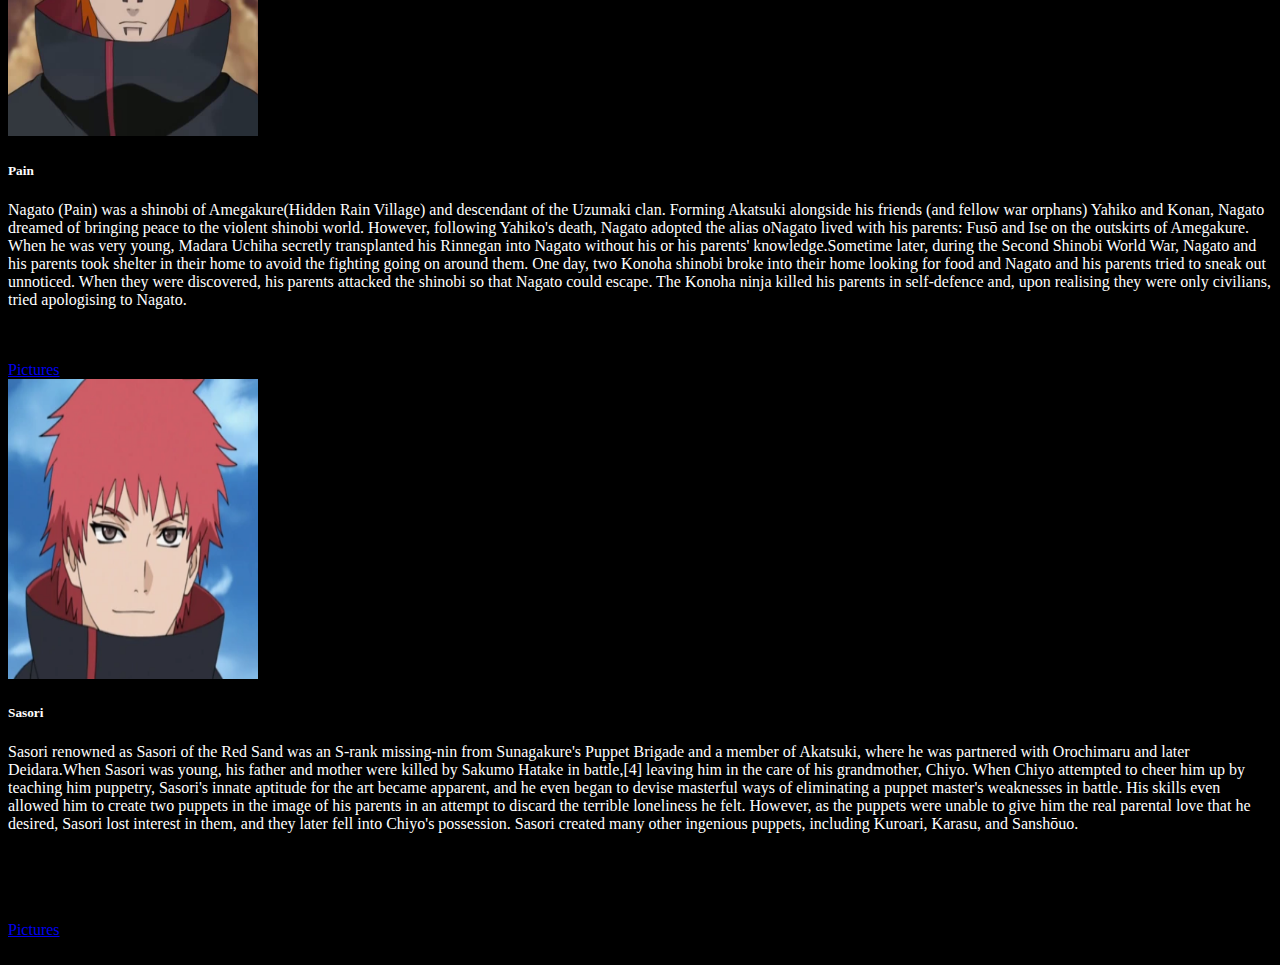
==== commit f85e8c94: "Update index.html" ====
--- a/index.html
+++ b/index.html
@@ -60,7 +60,7 @@
       <img src="akatsuki-2.jpg" class="d-block w-100" alt="...">
     </div>
     <div class="carousel-item">
-      <img src="akatsuki-1.jpg" class="d-block w-100" alt="...">
+      <img src="https://github.com/SanyogDeshmukh/SanyogDeshmukh.github.io/blob/master/Akatsuki-1.jpg" class="d-block w-100" alt="...">
     </div>
     <div class="carousel-item">
       <img src="akatsuki.png" class="d-block w-100" alt="...">
@@ -123,4 +123,4 @@
 
     -->
   </body>
-</html>+</html>
--- a/style.css
+++ b/style.css
@@ -0,0 +1,6 @@
+body{
+	background-color: black;
+}
+.card{
+	color: white;
+}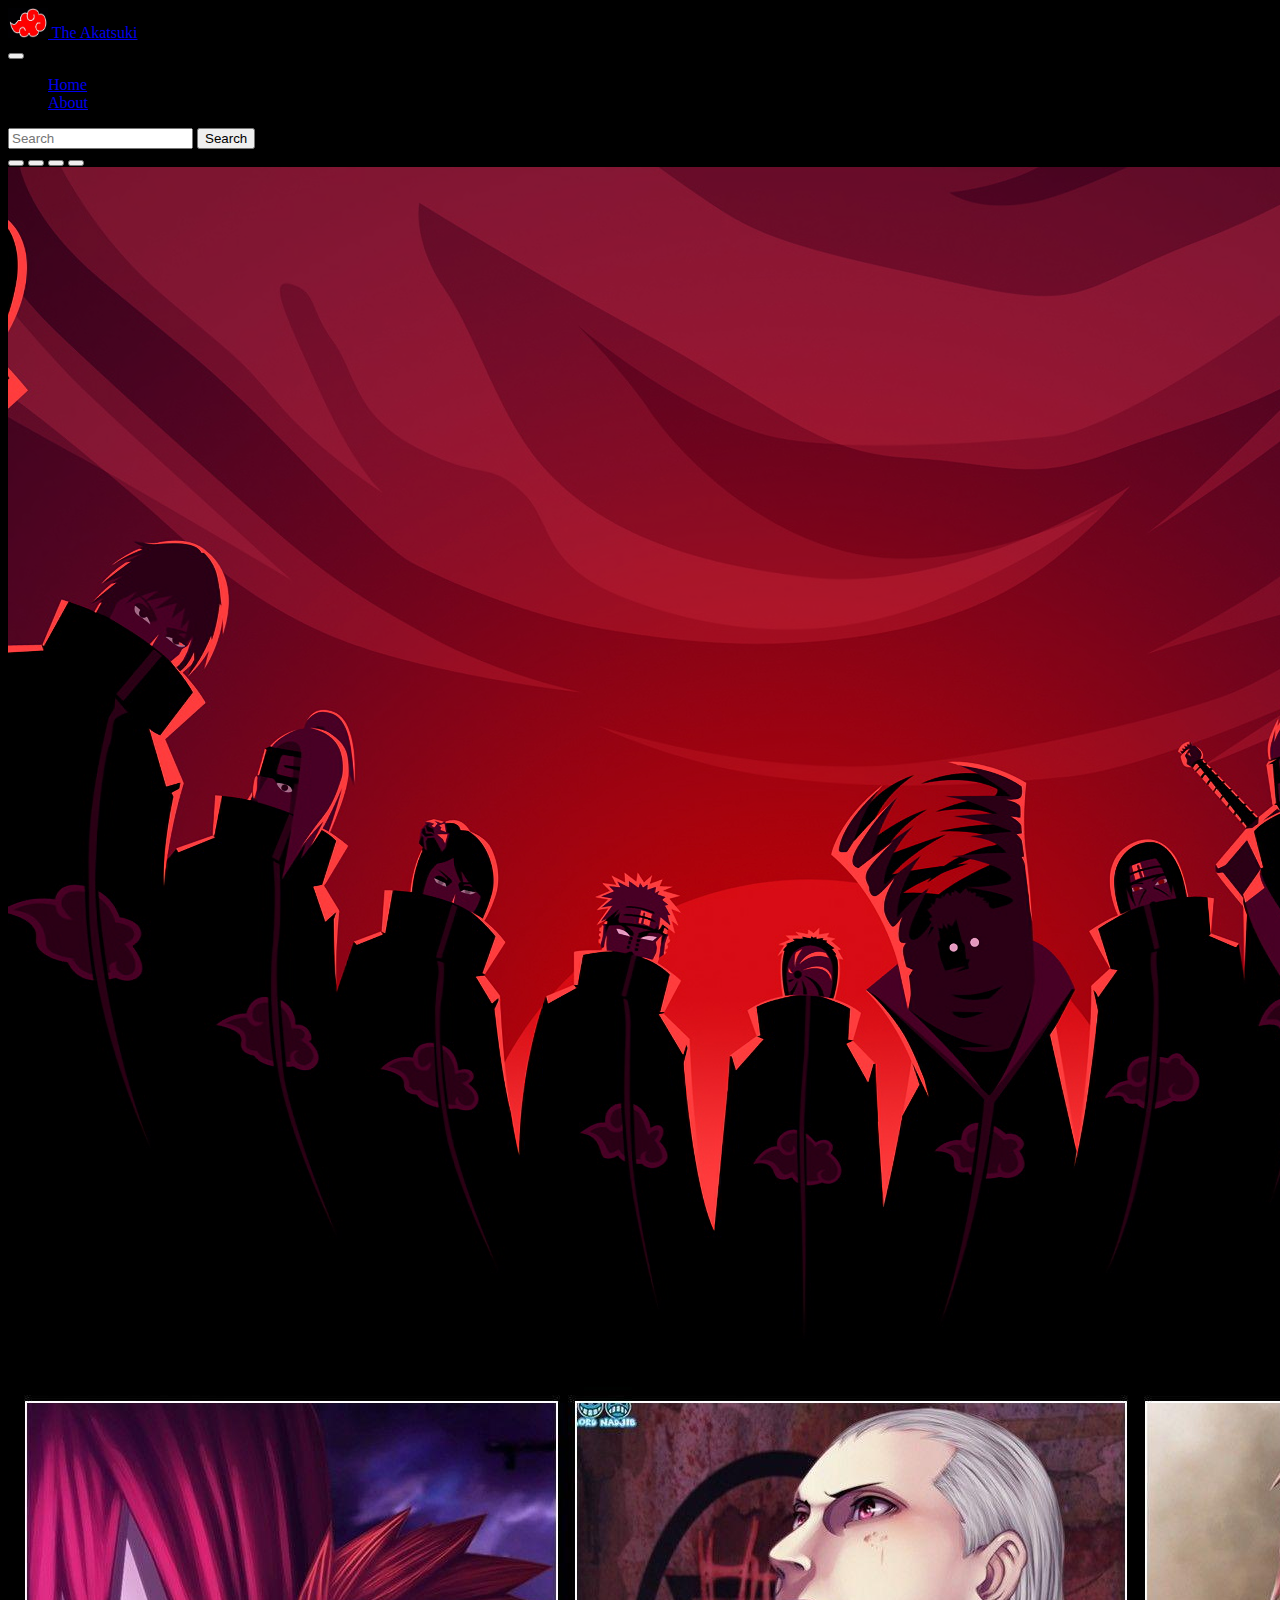
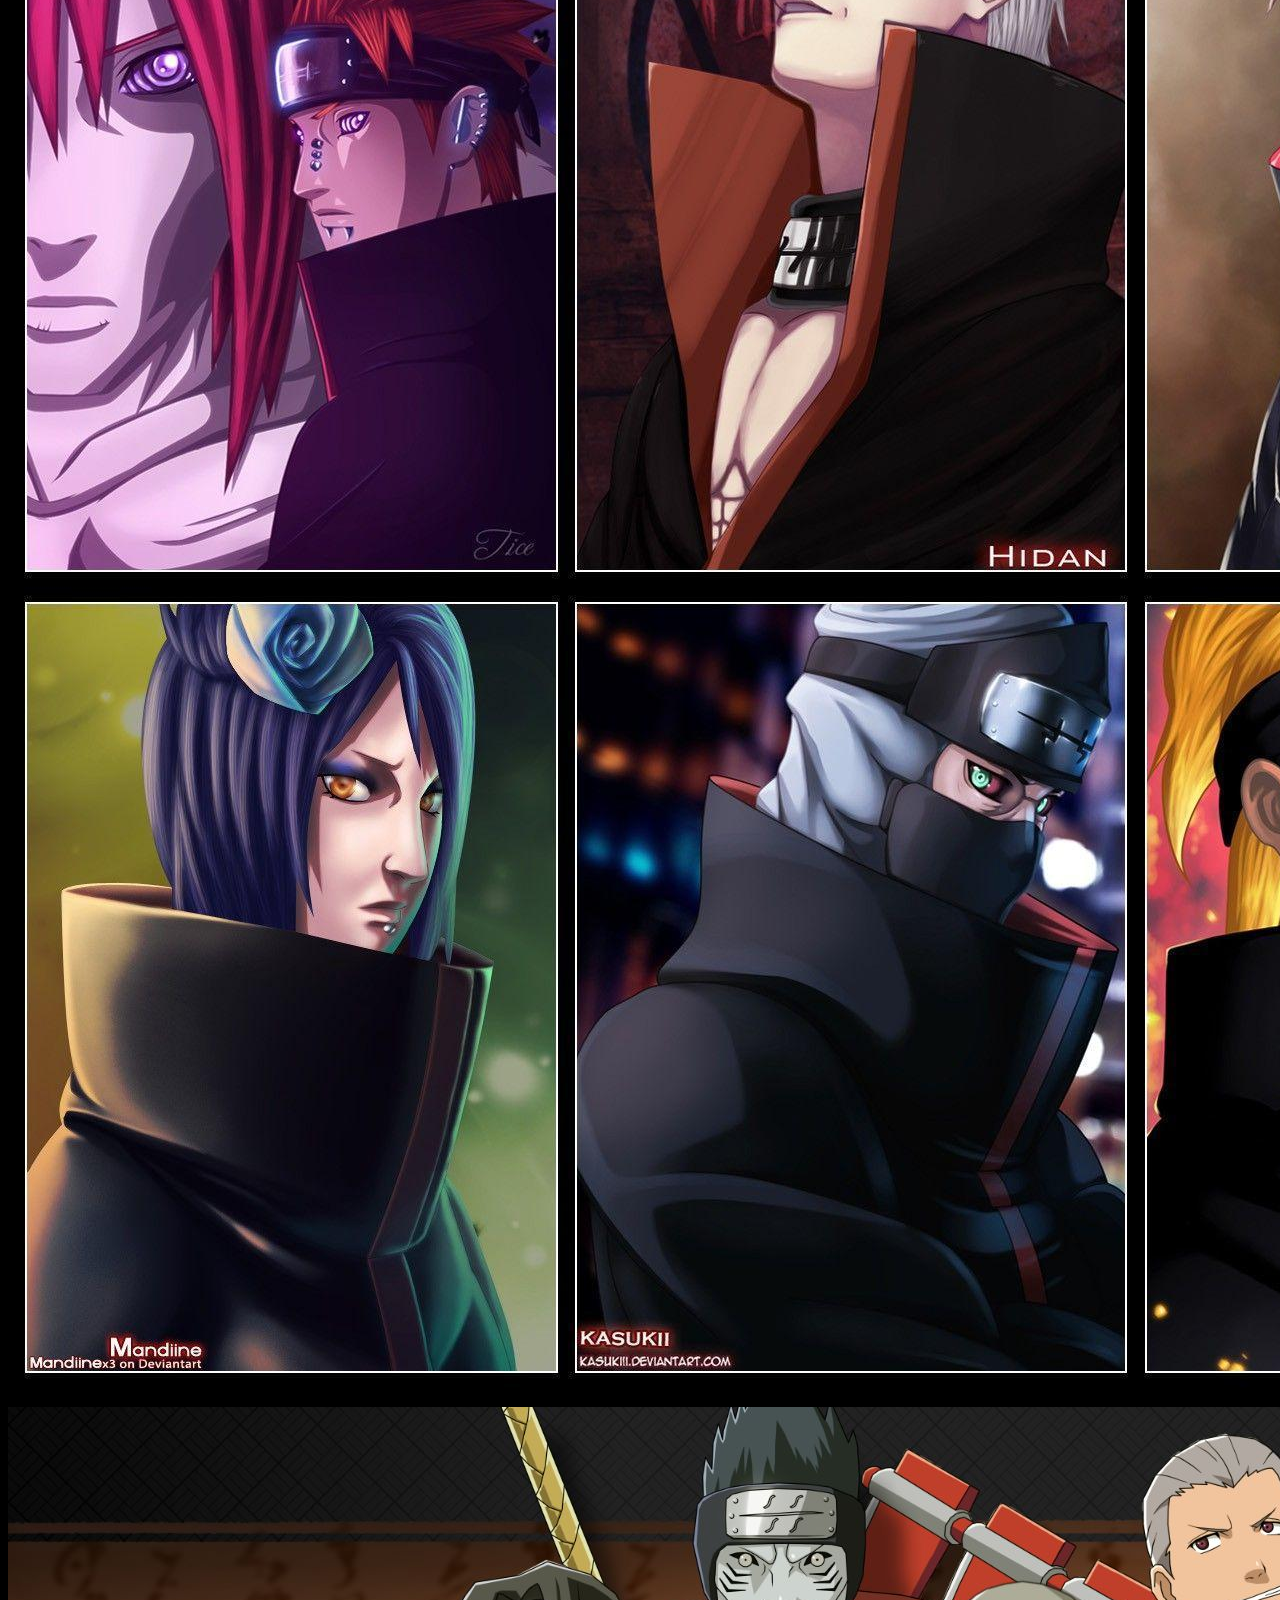
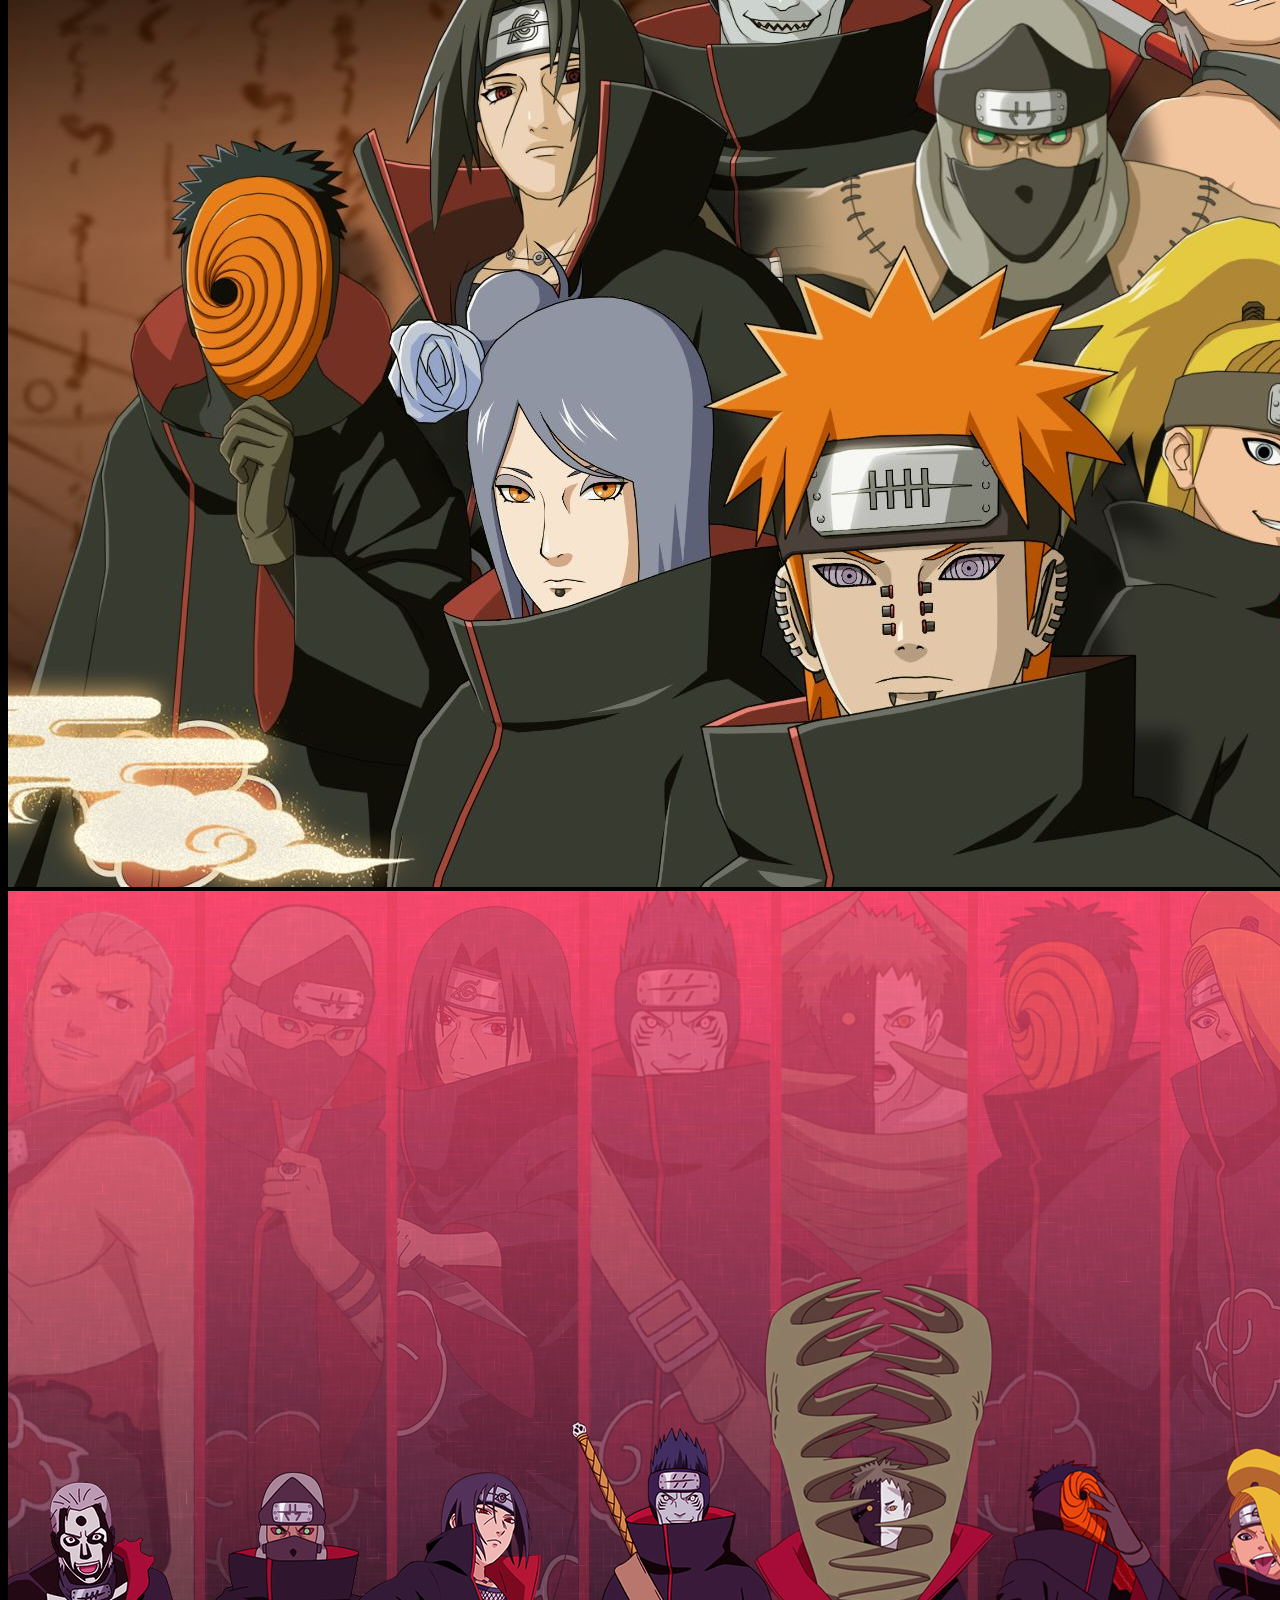
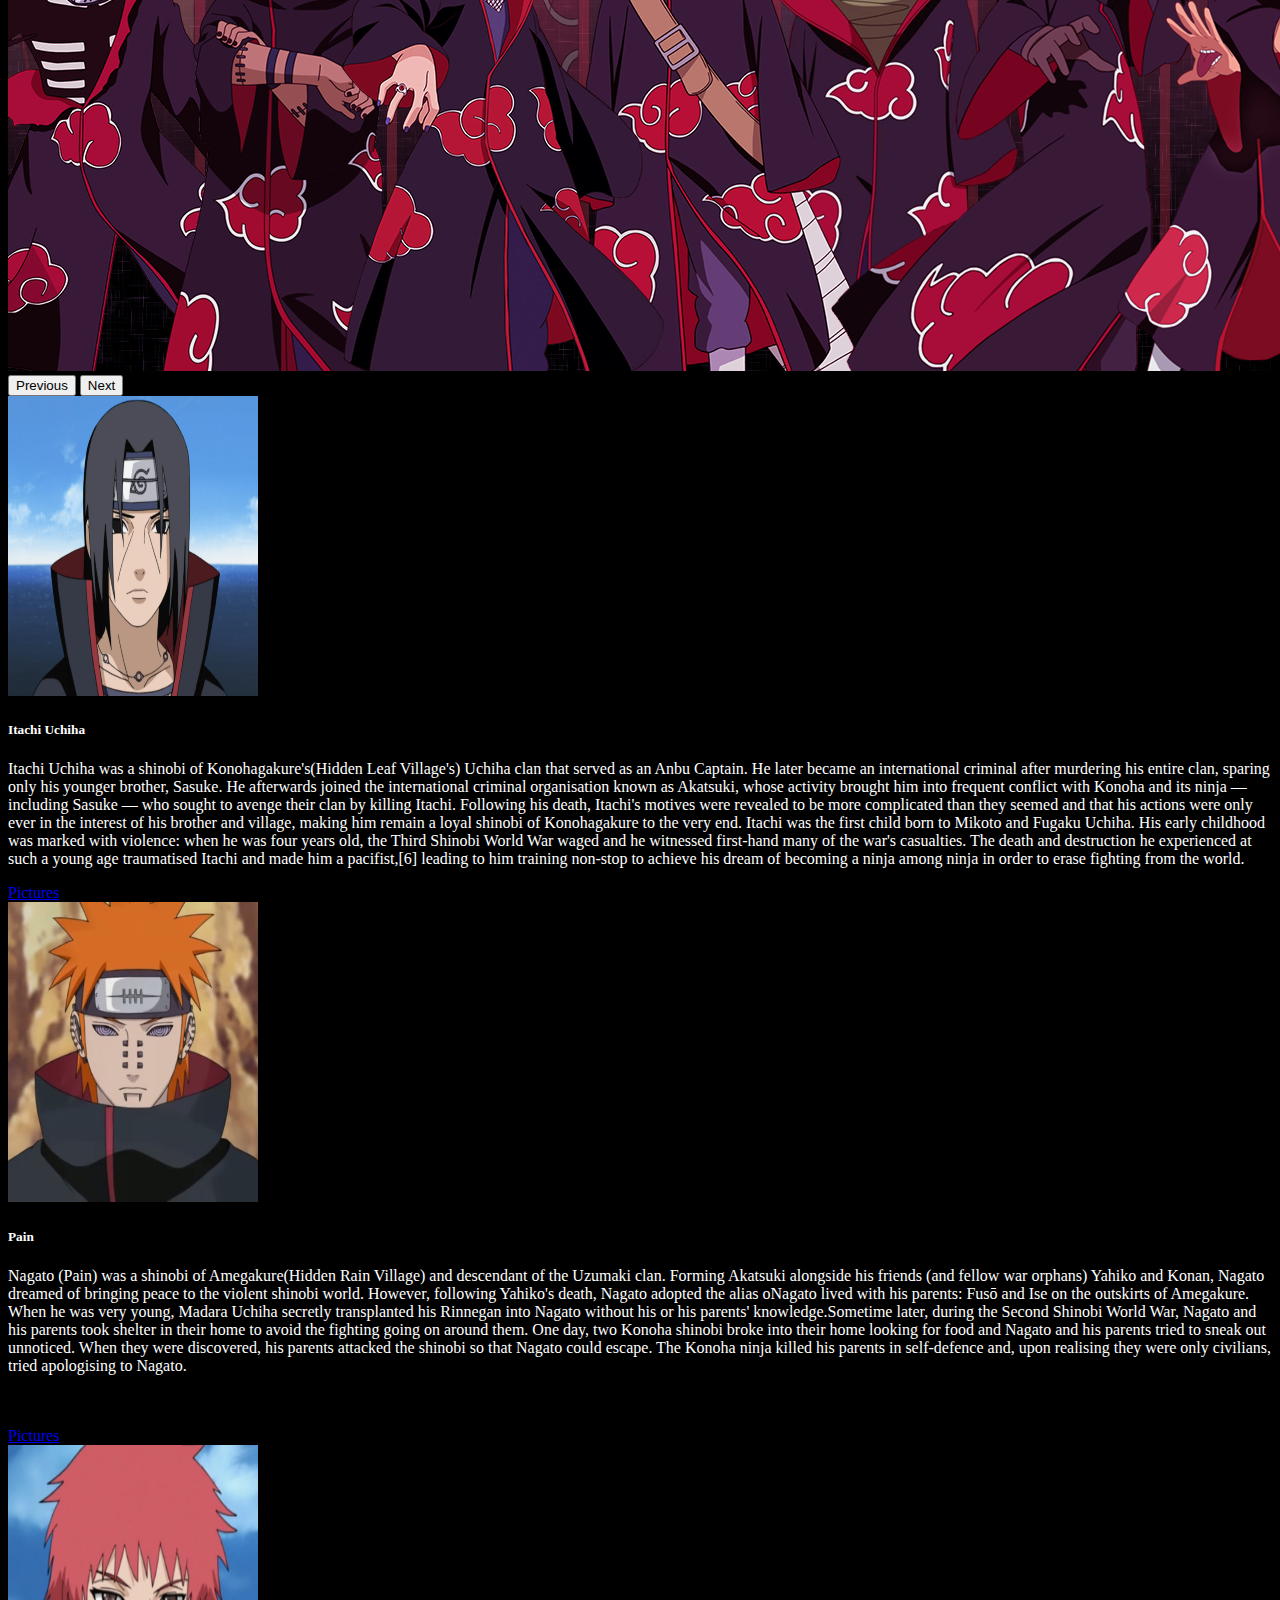
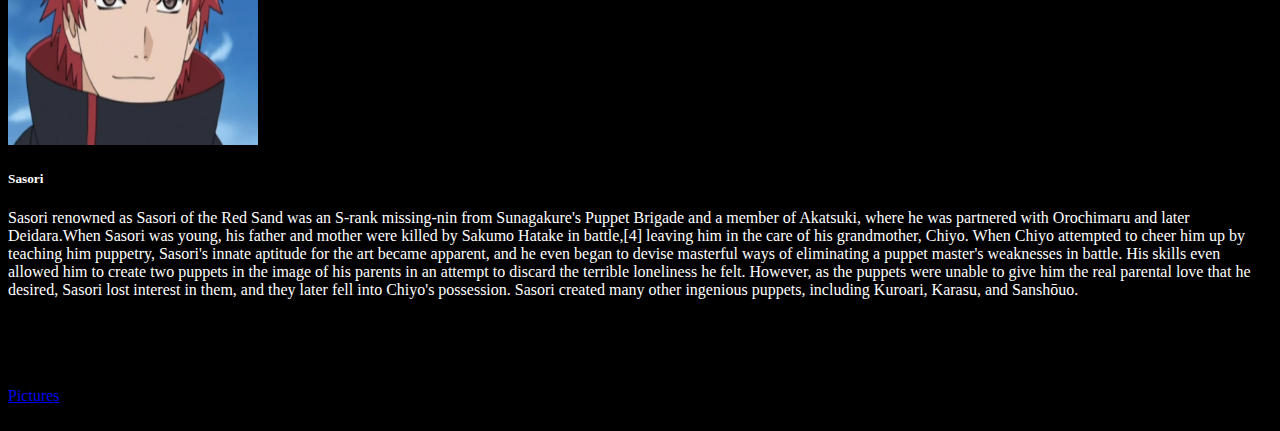
==== commit 5218609a: "Update index.html" ====
--- a/index.html
+++ b/index.html
@@ -60,7 +60,7 @@
       <img src="akatsuki-2.jpg" class="d-block w-100" alt="...">
     </div>
     <div class="carousel-item">
-      <img src="https://github.com/SanyogDeshmukh/SanyogDeshmukh.github.io/blob/master/Akatsuki-1.jpg" class="d-block w-100" alt="...">
+      <img src="OfficialAkatsuki.jpg" class="d-block w-100" alt="...">
     </div>
     <div class="carousel-item">
       <img src="akatsuki.png" class="d-block w-100" alt="...">
